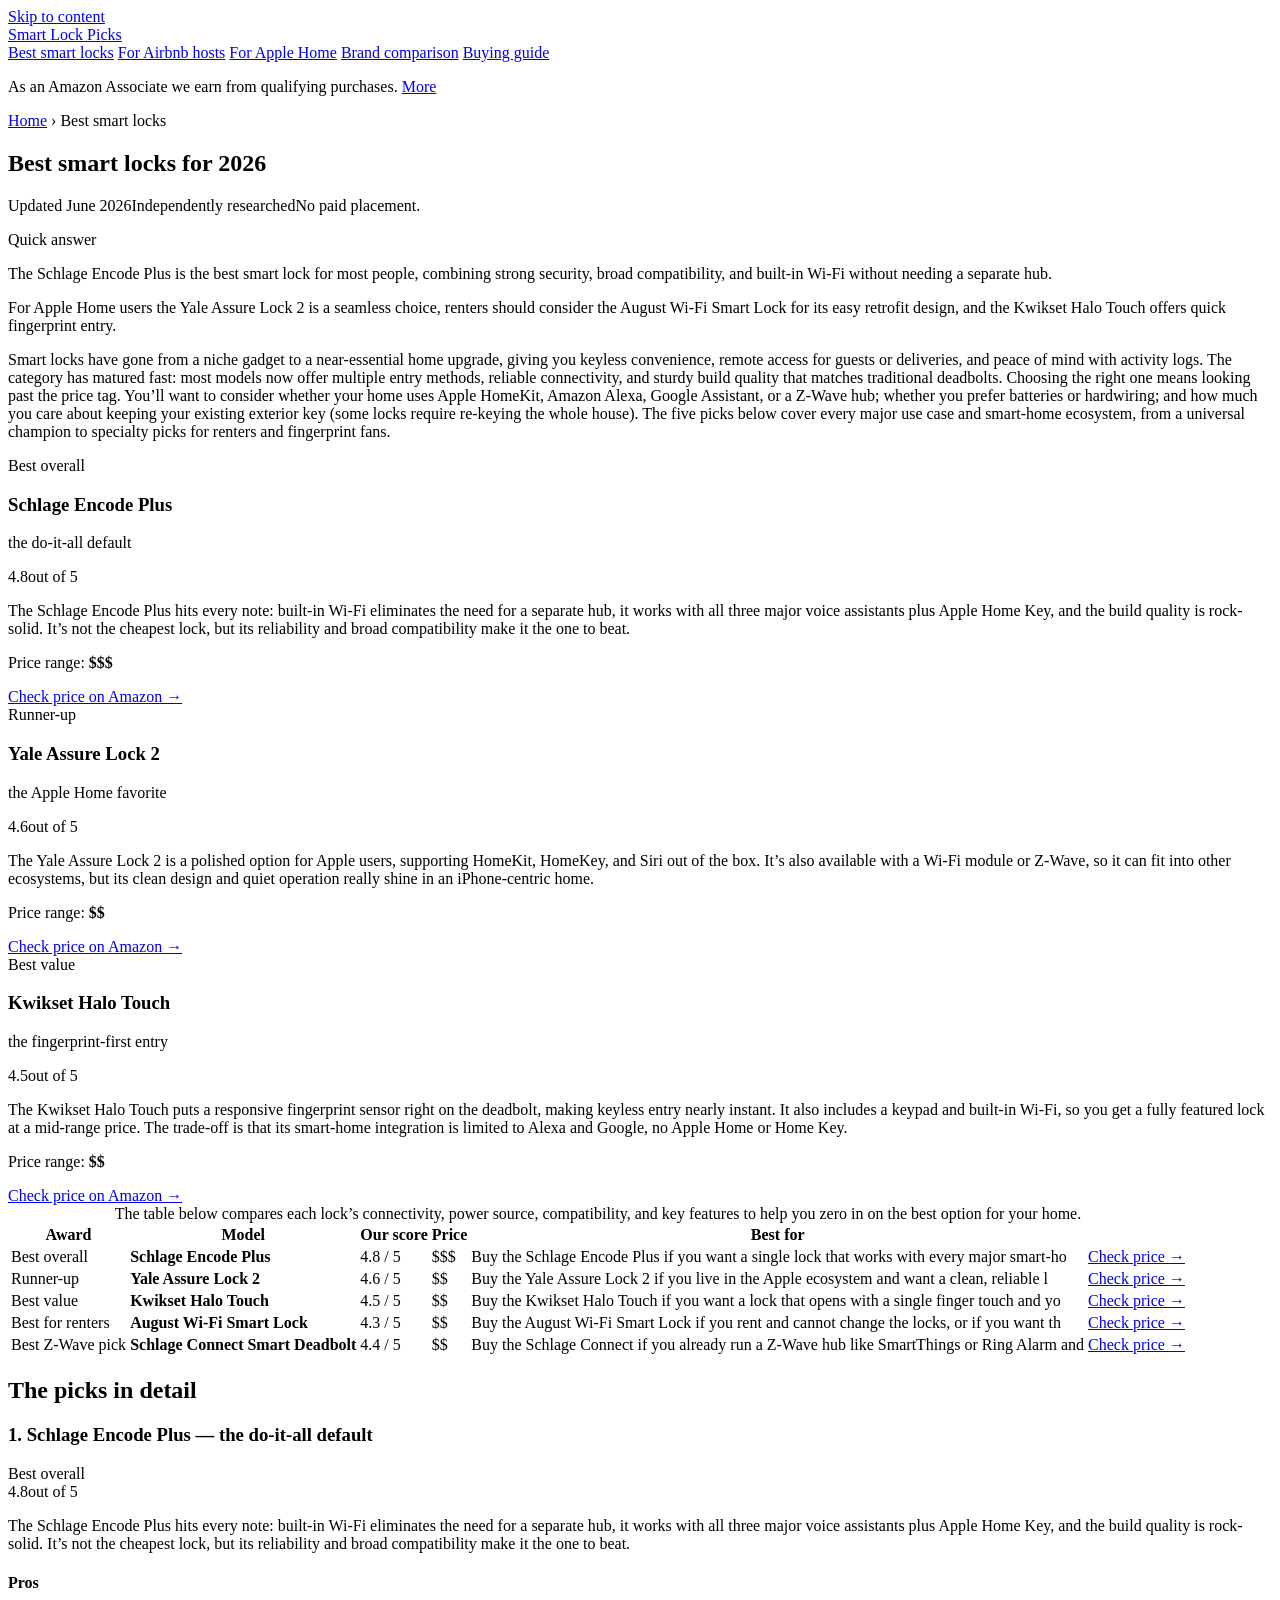
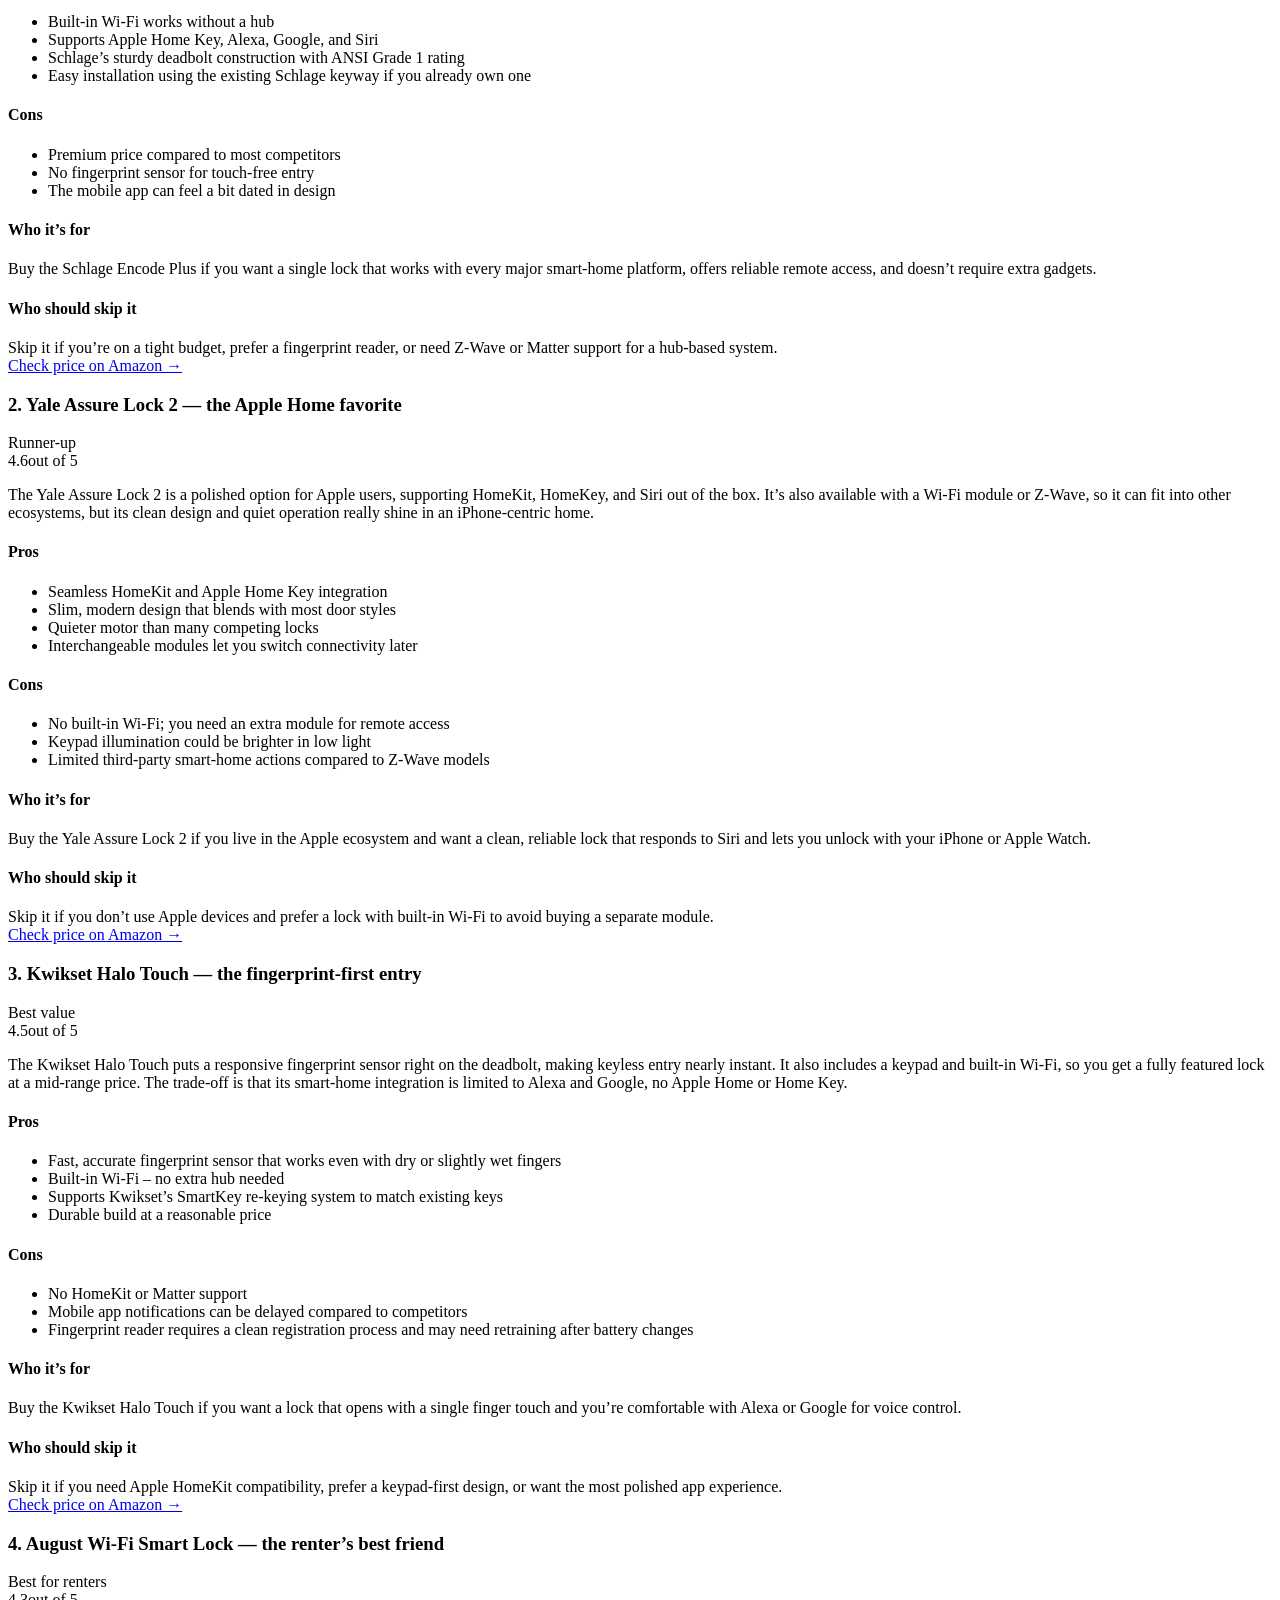
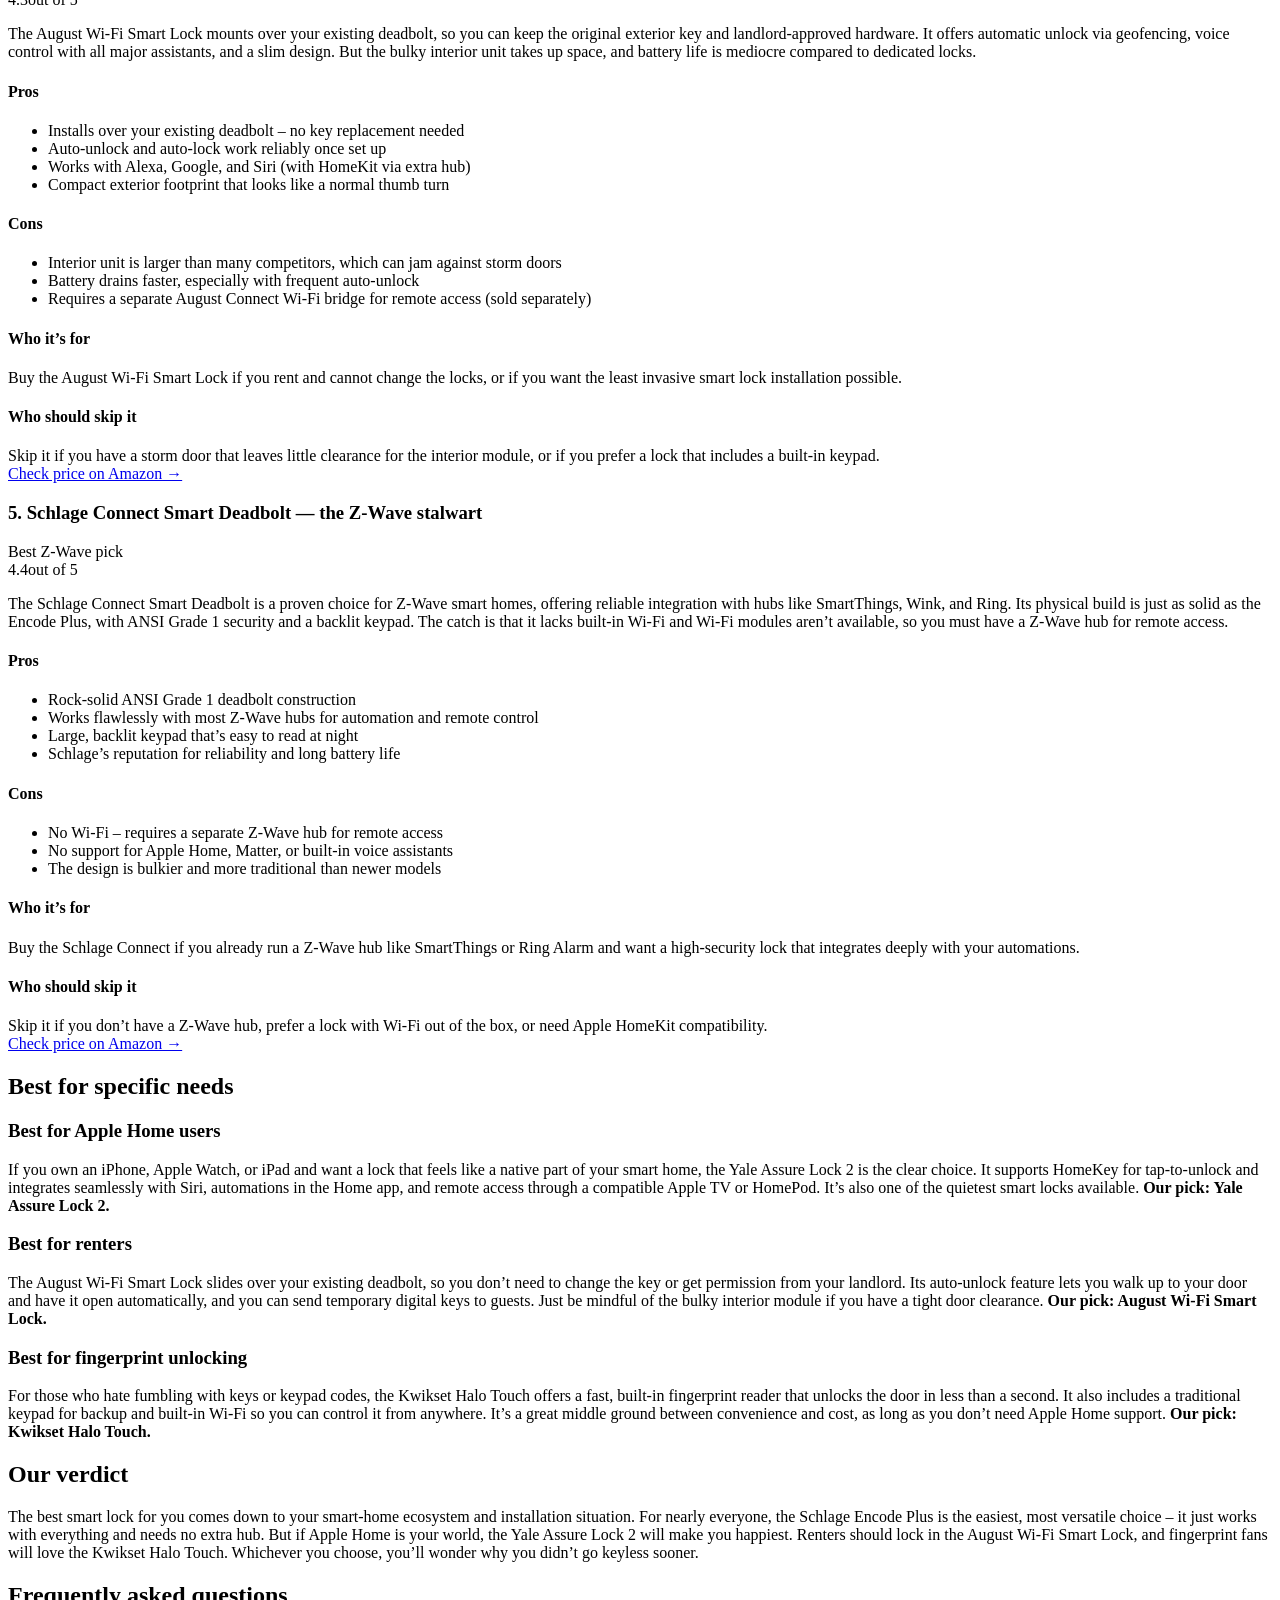
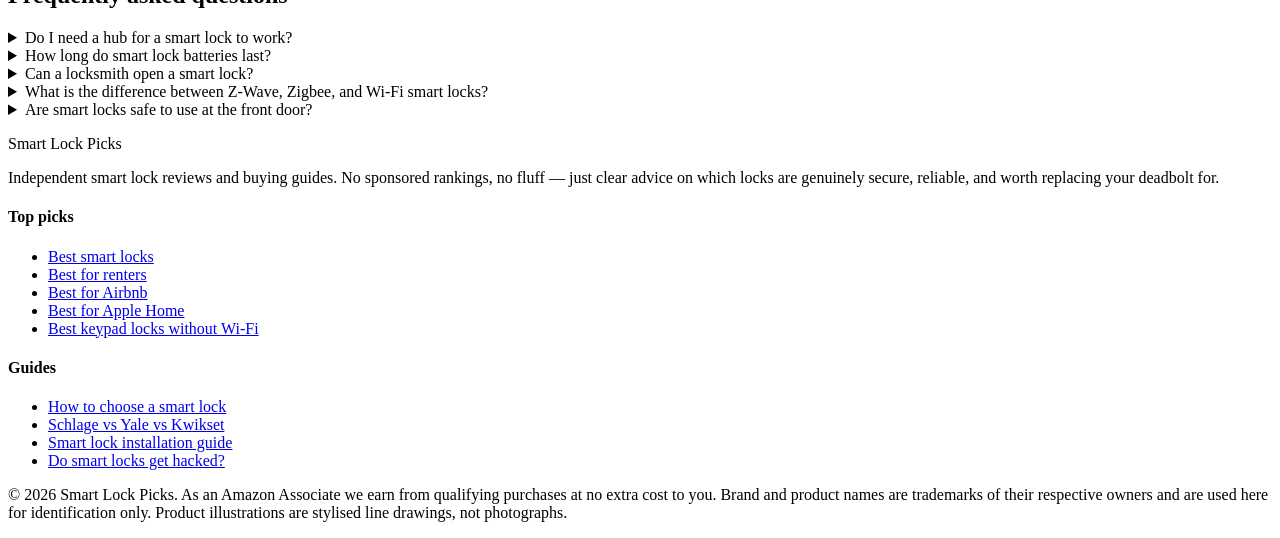
==== best-smart-locks/index.html @ 35173711 "Rebuild with gold-standard generator: fix /<repo>/ link prefix, add SEO + GEO + JSON-LD" ====
<!DOCTYPE html>
<html lang="en">
<head>
  <meta charset="UTF-8">
  <meta name="viewport" content="width=device-width, initial-scale=1">
  <title>Best smart locks for 2026: every use case and budget | Smart Lock Picks</title>
  <meta name="description" content="The best smart locks for 2026, ranked. Our top picks for every budget, renters, Airbnb hosts, Apple Home, and Z-Wave systems. No sponsored placements.">
  <link rel="canonical" href="https://lee-fuhr.github.io/smart-lock-picks/best-smart-locks/">
  <meta name="robots" content="index, follow, max-image-preview:large">
  <meta property="og:type" content="article">
  <meta property="og:site_name" content="Smart Lock Picks">
  <meta property="og:title" content="Best smart locks for 2026: every use case and budget | Smart Lock Picks">
  <meta property="og:description" content="The best smart locks for 2026, ranked. Our top picks for every budget, renters, Airbnb hosts, Apple Home, and Z-Wave systems. No sponsored placements.">
  <meta property="og:url" content="https://lee-fuhr.github.io/smart-lock-picks/best-smart-locks/">
  <meta name="twitter:card" content="summary_large_image">
  <meta name="twitter:title" content="Best smart locks for 2026: every use case and budget | Smart Lock Picks">
  <meta name="twitter:description" content="The best smart locks for 2026, ranked. Our top picks for every budget, renters, Airbnb hosts, Apple Home, and Z-Wave systems. No sponsored placements.">
  <link rel="stylesheet" href="/smart-lock-picks/css/style.css">
  <script defer data-domain="lee-fuhr.github.io/smart-lock-picks" src="https://plausible.io/js/script.js"></script>
<script type="application/ld+json">
{
  "@context": "https://schema.org",
  "@graph": [
    {
      "@type": "WebSite",
      "@id": "https://lee-fuhr.github.io/smart-lock-picks/#website",
      "url": "https://lee-fuhr.github.io/smart-lock-picks/",
      "name": "Smart Lock Picks",
      "publisher": {
        "@type": "Organization",
        "name": "Smart Lock Picks"
      }
    },
    {
      "@type": "BreadcrumbList",
      "itemListElement": [
        {
          "@type": "ListItem",
          "position": 1,
          "name": "Home",
          "item": "https://lee-fuhr.github.io/smart-lock-picks/"
        },
        {
          "@type": "ListItem",
          "position": 2,
          "name": "Best smart locks",
          "item": "https://lee-fuhr.github.io/smart-lock-picks/best-smart-locks/"
        }
      ]
    },
    {
      "@type": "ItemList",
      "name": "Best smart locks for 2026",
      "itemListOrder": "https://schema.org/ItemListOrderDescending",
      "numberOfItems": 5,
      "itemListElement": [
        {
          "@type": "ListItem",
          "position": 1,
          "item": {
            "@type": "Product",
            "name": "Schlage Encode Plus",
            "description": "",
            "review": {
              "@type": "Review",
              "reviewBody": "",
              "author": {
                "@type": "Organization",
                "name": "Smart Lock Picks"
              },
              "reviewRating": {
                "@type": "Rating",
                "ratingValue": 4.8,
                "bestRating": 5,
                "worstRating": 1
              }
            },
            "offers": {
              "@type": "Offer",
              "url": "https://www.amazon.com/s?k=Schlage+Encode+Plus&tag=leefuhrpicks-20",
              "availability": "https://schema.org/InStock",
              "priceCurrency": "USD"
            }
          }
        },
        {
          "@type": "ListItem",
          "position": 2,
          "item": {
            "@type": "Product",
            "name": "Yale Assure Lock 2",
            "description": "",
            "review": {
              "@type": "Review",
              "reviewBody": "",
              "author": {
                "@type": "Organization",
                "name": "Smart Lock Picks"
              },
              "reviewRating": {
                "@type": "Rating",
                "ratingValue": 4.6,
                "bestRating": 5,
                "worstRating": 1
              }
            },
            "offers": {
              "@type": "Offer",
              "url": "https://www.amazon.com/s?k=Yale+Assure+Lock+2&tag=leefuhrpicks-20",
              "availability": "https://schema.org/InStock",
              "priceCurrency": "USD"
            }
          }
        },
        {
          "@type": "ListItem",
          "position": 3,
          "item": {
            "@type": "Product",
            "name": "Kwikset Halo Touch",
            "description": "",
            "review": {
              "@type": "Review",
              "reviewBody": "",
              "author": {
                "@type": "Organization",
                "name": "Smart Lock Picks"
              },
              "reviewRating": {
                "@type": "Rating",
                "ratingValue": 4.5,
                "bestRating": 5,
                "worstRating": 1
              }
            },
            "offers": {
              "@type": "Offer",
              "url": "https://www.amazon.com/s?k=Kwikset+Halo+Touch&tag=leefuhrpicks-20",
              "availability": "https://schema.org/InStock",
              "priceCurrency": "USD"
            }
          }
        },
        {
          "@type": "ListItem",
          "position": 4,
          "item": {
            "@type": "Product",
            "name": "August Wi-Fi Smart Lock",
            "description": "",
            "review": {
              "@type": "Review",
              "reviewBody": "",
              "author": {
                "@type": "Organization",
                "name": "Smart Lock Picks"
              },
              "reviewRating": {
                "@type": "Rating",
                "ratingValue": 4.3,
                "bestRating": 5,
                "worstRating": 1
              }
            },
            "offers": {
              "@type": "Offer",
              "url": "https://www.amazon.com/s?k=August+Wi-Fi+Smart+Lock&tag=leefuhrpicks-20",
              "availability": "https://schema.org/InStock",
              "priceCurrency": "USD"
            }
          }
        },
        {
          "@type": "ListItem",
          "position": 5,
          "item": {
            "@type": "Product",
            "name": "Schlage Connect Smart Deadbolt",
            "description": "",
            "review": {
              "@type": "Review",
              "reviewBody": "",
              "author": {
                "@type": "Organization",
                "name": "Smart Lock Picks"
              },
              "reviewRating": {
                "@type": "Rating",
                "ratingValue": 4.4,
                "bestRating": 5,
                "worstRating": 1
              }
            },
            "offers": {
              "@type": "Offer",
              "url": "https://www.amazon.com/s?k=Schlage+Connect+Smart+Deadbolt&tag=leefuhrpicks-20",
              "availability": "https://schema.org/InStock",
              "priceCurrency": "USD"
            }
          }
        }
      ]
    },
    {
      "@type": "FAQPage",
      "mainEntity": [
        {
          "@type": "Question",
          "name": "Do I need a hub for a smart lock to work?",
          "acceptedAnswer": {
            "@type": "Answer",
            "text": "It depends on the connectivity your lock uses. Wi-Fi locks (like the Schlage Encode Plus or Kwikset Halo) connect directly to your home router and require no hub at all: you get remote access, real-time notifications, and guest code management straight from the app. Z-Wave and Zigbee locks (like the Schlage Connect) require a compatible smart home hub, such as SmartThings, a Ring Alarm base station, or a dedicated Z-Wave hub, to get remote access. Without the hub, a Z-Wave lock still works as a keypad lock, it just won’t connect to your phone. Bluetooth locks like the August range work for auto-unlock near the door, but a bridge accessory is required for remote access from anywhere outside Bluetooth range."
          }
        },
        {
          "@type": "Question",
          "name": "How long do smart lock batteries last?",
          "acceptedAnswer": {
            "@type": "Answer",
            "text": "Most keypad and Wi-Fi smart locks run on four AA batteries and last six months to a year with typical household use, checking the lock from the app a few times a day and entering codes a handful of times. Wi-Fi locks drain batteries faster than Bluetooth-only or Z-Wave locks because the radio consumes more power. August and some Kwikset models include low-battery alerts via the app before the batteries die. The practical rule: put a recurring six-month reminder to change batteries, and always keep a spare set on hand. If you find yourself replacing batteries every couple of months, check whether auto-lock is set to trigger too frequently or whether the Wi-Fi radio is staying connected constantly."
          }
        },
        {
          "@type": "Question",
          "name": "Can a locksmith open a smart lock?",
          "acceptedAnswer": {
            "@type": "Answer",
            "text": "Yes. A licensed locksmith can open any deadbolt lock, smart or otherwise, the same way they’d open a keyed deadbolt: by picking, bypassing, or removing the cylinder. Smart locks don’t meaningfully resist physical entry better than a good traditional deadbolt unless they carry the same ANSI Grade 1 security rating. The digital attack surface (Bluetooth spoofing, relay attacks, app vulnerabilities) is separate from the physical attack surface. The safest smart locks use Grade 1 deadbolt bodies (Schlage is the clearest example), meaning the physical cylinder and bolt are as hard to breach as a traditional high-security deadbolt, while the electronic layer adds convenience rather than replacing physical security."
          }
        },
        {
          "@type": "Question",
          "name": "What is the difference between Z-Wave, Zigbee, and Wi-Fi smart locks?",
          "acceptedAnswer": {
            "@type": "Answer",
            "text": "Z-Wave and Zigbee are mesh radio protocols designed for low power consumption: each device in the network can relay signals, which extends range in larger homes and makes the network more resilient. Both require a compatible hub. Z-Wave is more common in locks; Zigbee is used in some Yale and August models. Wi-Fi locks skip the hub entirely by connecting directly to your home’s 2.4GHz or 5GHz network, delivering remote access out of the box. The trade-offs are battery life (Wi-Fi drains faster), range (Wi-Fi depends on router placement), and privacy (all traffic routes through the manufacturer’s cloud). For most homes, a Wi-Fi lock is the most convenient choice. For larger homes with smart home hubs already in place, Z-Wave locks integrate more reliably and use less power."
          }
        },
        {
          "@type": "Question",
          "name": "Are smart locks safe to use at the front door?",
          "acceptedAnswer": {
            "@type": "Answer",
            "text": "Yes, provided you choose a lock with a solid physical security rating. The relevant benchmark is the ANSI/BHMA grading system: Grade 1 is the highest rating for residential deadbolts, meaning the bolt and cylinder have passed tests for forced entry, pull resistance, and cycle durability. Schlage is the clearest leader here, consistently building Grade 1 deadbolt bodies into their smart locks. On the digital side, look for end-to-end encryption of the Bluetooth or Wi-Fi channel, a manufacturer with a track record of patching disclosed vulnerabilities, and two-factor authentication in the app. The honest framing: a Grade 1 smart deadbolt is at least as physically secure as most traditional deadbolts already on front doors. The risk profile changes slightly (you’re adding an app and a battery), but it doesn’t meaningfully decrease security when you choose a well-rated lock."
          }
        }
      ]
    },
    {
      "@type": "WebPage",
      "@id": "https://lee-fuhr.github.io/smart-lock-picks/best-smart-locks/#webpage",
      "url": "https://lee-fuhr.github.io/smart-lock-picks/best-smart-locks/",
      "name": "Best smart locks for 2026: every use case and budget",
      "description": "The best smart locks for 2026, ranked. Our top picks for every budget, renters, Airbnb hosts, Apple Home, and Z-Wave systems. No sponsored placements.",
      "isPartOf": {
        "@id": "https://lee-fuhr.github.io/smart-lock-picks/#website"
      }
    }
  ]
}
</script>
</head>
<body>
  <a class="skip-link" href="#main">Skip to content</a>
  <header>
    <div class="container">
      <a class="brand" href="/smart-lock-picks/">Smart Lock <span class="dot">Picks</span></a>
      <nav>
      <a href="/smart-lock-picks/best-smart-locks/">Best smart locks</a>
      <a href="/smart-lock-picks/best-smart-lock-for-airbnb/">For Airbnb hosts</a>
      <a href="/smart-lock-picks/best-smart-lock-apple-homekit/">For Apple Home</a>
      <a href="/smart-lock-picks/schlage-vs-yale-vs-kwikset/">Brand comparison</a>
      <a href="/smart-lock-picks/how-to-choose-smart-lock/">Buying guide</a>
      </nav>
    </div>
  </header>
  <main id="main">
    <div class="container">
      <p class="affiliate-note">As an Amazon Associate we earn from qualifying purchases. <a href="#site-footer">More</a></p>
      <article>
<div class="breadcrumb"><a href="/smart-lock-picks/">Home</a> › Best smart locks</div>
<h1>Best smart locks for 2026</h1>

<p class="updated"><span class="pill live">Updated June 2026</span><span class="pill">Independently researched</span><span>No paid placement.</span></p>

<div class="tldr"><span class="tldr-label">Quick answer</span>
<p>The Schlage Encode Plus is the best smart lock for most people, combining strong security, broad compatibility, and built-in Wi-Fi without needing a separate hub.</p>
<p>For Apple Home users the Yale Assure Lock 2 is a seamless choice, renters should consider the August Wi-Fi Smart Lock for its easy retrofit design, and the Kwikset Halo Touch offers quick fingerprint entry.</p>
</div>

<p>Smart locks have gone from a niche gadget to a near-essential home upgrade, giving you keyless convenience, remote access for guests or deliveries, and peace of mind with activity logs. The category has matured fast: most models now offer multiple entry methods, reliable connectivity, and sturdy build quality that matches traditional deadbolts. Choosing the right one means looking past the price tag. You’ll want to consider whether your home uses Apple HomeKit, Amazon Alexa, Google Assistant, or a Z-Wave hub; whether you prefer batteries or hardwiring; and how much you care about keeping your existing exterior key (some locks require re-keying the whole house). The five picks below cover every major use case and smart-home ecosystem, from a universal champion to specialty picks for renters and fingerprint fans.</p>

<div class="picks">
  <div class="pick is-top">
    <span class="ribbon best">Best overall</span>
    
    <div class="pick-body">
    <h3>Schlage Encode Plus</h3>
    <p class="pick-sub">the do-it-all default</p>
    <span class="stars"><span class="num">4.8</span><span class="bar"><span style="width:96%"></span></span><span>out of 5</span></span>
    <p class="blurb">The Schlage Encode Plus hits every note: built-in Wi-Fi eliminates the need for a separate hub, it works with all three major voice assistants plus Apple Home Key, and the build quality is rock-solid. It’s not the cheapest lock, but its reliability and broad compatibility make it the one to beat.</p>
    <p class="price-range">Price range: <b>$$$</b></p>
    <a class="btn-amazon full" href="https://www.amazon.com/s?k=Schlage+Encode+Plus&tag=leefuhrpicks-20" rel="nofollow sponsored noopener" target="_blank">Check price on Amazon &rarr;</a>
    </div>
  </div>
  <div class="pick">
    <span class="ribbon runner">Runner-up</span>
    
    <div class="pick-body">
    <h3>Yale Assure Lock 2</h3>
    <p class="pick-sub">the Apple Home favorite</p>
    <span class="stars"><span class="num">4.6</span><span class="bar"><span style="width:92%"></span></span><span>out of 5</span></span>
    <p class="blurb">The Yale Assure Lock 2 is a polished option for Apple users, supporting HomeKit, HomeKey, and Siri out of the box. It’s also available with a Wi‑Fi module or Z‑Wave, so it can fit into other ecosystems, but its clean design and quiet operation really shine in an iPhone‑centric home.</p>
    <p class="price-range">Price range: <b>$$</b></p>
    <a class="btn-amazon full" href="https://www.amazon.com/s?k=Yale+Assure+Lock+2&tag=leefuhrpicks-20" rel="nofollow sponsored noopener" target="_blank">Check price on Amazon &rarr;</a>
    </div>
  </div>
  <div class="pick">
    <span class="ribbon value">Best value</span>
    
    <div class="pick-body">
    <h3>Kwikset Halo Touch</h3>
    <p class="pick-sub">the fingerprint-first entry</p>
    <span class="stars"><span class="num">4.5</span><span class="bar"><span style="width:90%"></span></span><span>out of 5</span></span>
    <p class="blurb">The Kwikset Halo Touch puts a responsive fingerprint sensor right on the deadbolt, making keyless entry nearly instant. It also includes a keypad and built‑in Wi‑Fi, so you get a fully featured lock at a mid-range price. The trade‑off is that its smart-home integration is limited to Alexa and Google, no Apple Home or Home Key.</p>
    <p class="price-range">Price range: <b>$$</b></p>
    <a class="btn-amazon full" href="https://www.amazon.com/s?k=Kwikset+Halo+Touch&tag=leefuhrpicks-20" rel="nofollow sponsored noopener" target="_blank">Check price on Amazon &rarr;</a>
    </div>
  </div>
</div>

<div class="table-wrap">
<table class="compare">
<caption>The table below compares each lock’s connectivity, power source, compatibility, and key features to help you zero in on the best option for your home.</caption>
<thead><tr><th>Award</th><th>Model</th><th>Our score</th><th>Price</th><th>Best for</th><th></th></tr></thead>
<tbody>
<tr><td class="tag">Best overall</td><td><strong>Schlage Encode Plus</strong></td><td>4.8 / 5</td><td>$$$</td><td>Buy the Schlage Encode Plus if you want a single lock that works with every major smart-ho</td><td><a class="btn-amazon" href="https://www.amazon.com/s?k=Schlage+Encode+Plus&tag=leefuhrpicks-20" rel="nofollow sponsored noopener" target="_blank">Check price &rarr;</a></td></tr>
<tr><td class="tag">Runner-up</td><td><strong>Yale Assure Lock 2</strong></td><td>4.6 / 5</td><td>$$</td><td>Buy the Yale Assure Lock 2 if you live in the Apple ecosystem and want a clean, reliable l</td><td><a class="btn-amazon" href="https://www.amazon.com/s?k=Yale+Assure+Lock+2&tag=leefuhrpicks-20" rel="nofollow sponsored noopener" target="_blank">Check price &rarr;</a></td></tr>
<tr><td class="tag">Best value</td><td><strong>Kwikset Halo Touch</strong></td><td>4.5 / 5</td><td>$$</td><td>Buy the Kwikset Halo Touch if you want a lock that opens with a single finger touch and yo</td><td><a class="btn-amazon" href="https://www.amazon.com/s?k=Kwikset+Halo+Touch&tag=leefuhrpicks-20" rel="nofollow sponsored noopener" target="_blank">Check price &rarr;</a></td></tr>
<tr><td class="tag">Best for renters</td><td><strong>August Wi-Fi Smart Lock</strong></td><td>4.3 / 5</td><td>$$</td><td>Buy the August Wi‑Fi Smart Lock if you rent and cannot change the locks, or if you want th</td><td><a class="btn-amazon" href="https://www.amazon.com/s?k=August+Wi-Fi+Smart+Lock&tag=leefuhrpicks-20" rel="nofollow sponsored noopener" target="_blank">Check price &rarr;</a></td></tr>
<tr><td class="tag">Best Z-Wave pick</td><td><strong>Schlage Connect Smart Deadbolt</strong></td><td>4.4 / 5</td><td>$$</td><td>Buy the Schlage Connect if you already run a Z‑Wave hub like SmartThings or Ring Alarm and</td><td><a class="btn-amazon" href="https://www.amazon.com/s?k=Schlage+Connect+Smart+Deadbolt&tag=leefuhrpicks-20" rel="nofollow sponsored noopener" target="_blank">Check price &rarr;</a></td></tr>
</tbody>
</table>
</div>

<h2>The picks in detail</h2>

<div class="review" id="schlage-encode-plus">
  <div class="rev-head"><h3>1. Schlage Encode Plus — the do-it-all default</h3><span class="rev-tag">Best overall</span></div>
  <span class="stars"><span class="num">4.8</span><span class="bar"><span style="width:96%"></span></span><span>out of 5</span></span>
  <p>The Schlage Encode Plus hits every note: built-in Wi-Fi eliminates the need for a separate hub, it works with all three major voice assistants plus Apple Home Key, and the build quality is rock-solid. It’s not the cheapest lock, but its reliability and broad compatibility make it the one to beat.</p>
  <div class="proscons">
  <div class="pros"><h4>Pros</h4><ul><li>Built-in Wi‑Fi works without a hub</li><li>Supports Apple Home Key, Alexa, Google, and Siri</li><li>Schlage’s sturdy deadbolt construction with ANSI Grade 1 rating</li><li>Easy installation using the existing Schlage keyway if you already own one</li></ul></div>
  <div class="cons"><h4>Cons</h4><ul><li>Premium price compared to most competitors</li><li>No fingerprint sensor for touch‑free entry</li><li>The mobile app can feel a bit dated in design</li></ul></div>
</div>
  <div class="whofor">
  <div class="col good"><h4>Who it’s for</h4>Buy the Schlage Encode Plus if you want a single lock that works with every major smart-home platform, offers reliable remote access, and doesn’t require extra gadgets.</div>
  <div class="col skip"><h4>Who should skip it</h4>Skip it if you’re on a tight budget, prefer a fingerprint reader, or need Z‑Wave or Matter support for a hub‑based system.</div>
</div>
  <div class="btn-row"><a class="btn-amazon lg" href="https://www.amazon.com/s?k=Schlage+Encode+Plus&tag=leefuhrpicks-20" rel="nofollow sponsored noopener" target="_blank">Check price on Amazon &rarr;</a></div>
</div>
<div class="review" id="yale-assure-lock-2">
  <div class="rev-head"><h3>2. Yale Assure Lock 2 — the Apple Home favorite</h3><span class="rev-tag">Runner-up</span></div>
  <span class="stars"><span class="num">4.6</span><span class="bar"><span style="width:92%"></span></span><span>out of 5</span></span>
  <p>The Yale Assure Lock 2 is a polished option for Apple users, supporting HomeKit, HomeKey, and Siri out of the box. It’s also available with a Wi‑Fi module or Z‑Wave, so it can fit into other ecosystems, but its clean design and quiet operation really shine in an iPhone‑centric home.</p>
  <div class="proscons">
  <div class="pros"><h4>Pros</h4><ul><li>Seamless HomeKit and Apple Home Key integration</li><li>Slim, modern design that blends with most door styles</li><li>Quieter motor than many competing locks</li><li>Interchangeable modules let you switch connectivity later</li></ul></div>
  <div class="cons"><h4>Cons</h4><ul><li>No built‑in Wi‑Fi; you need an extra module for remote access</li><li>Keypad illumination could be brighter in low light</li><li>Limited third‑party smart-home actions compared to Z‑Wave models</li></ul></div>
</div>
  <div class="whofor">
  <div class="col good"><h4>Who it’s for</h4>Buy the Yale Assure Lock 2 if you live in the Apple ecosystem and want a clean, reliable lock that responds to Siri and lets you unlock with your iPhone or Apple Watch.</div>
  <div class="col skip"><h4>Who should skip it</h4>Skip it if you don’t use Apple devices and prefer a lock with built‑in Wi‑Fi to avoid buying a separate module.</div>
</div>
  <div class="btn-row"><a class="btn-amazon lg" href="https://www.amazon.com/s?k=Yale+Assure+Lock+2&tag=leefuhrpicks-20" rel="nofollow sponsored noopener" target="_blank">Check price on Amazon &rarr;</a></div>
</div>
<div class="review" id="kwikset-halo-touch">
  <div class="rev-head"><h3>3. Kwikset Halo Touch — the fingerprint-first entry</h3><span class="rev-tag">Best value</span></div>
  <span class="stars"><span class="num">4.5</span><span class="bar"><span style="width:90%"></span></span><span>out of 5</span></span>
  <p>The Kwikset Halo Touch puts a responsive fingerprint sensor right on the deadbolt, making keyless entry nearly instant. It also includes a keypad and built‑in Wi‑Fi, so you get a fully featured lock at a mid-range price. The trade‑off is that its smart-home integration is limited to Alexa and Google, no Apple Home or Home Key.</p>
  <div class="proscons">
  <div class="pros"><h4>Pros</h4><ul><li>Fast, accurate fingerprint sensor that works even with dry or slightly wet fingers</li><li>Built‑in Wi‑Fi – no extra hub needed</li><li>Supports Kwikset’s SmartKey re‑keying system to match existing keys</li><li>Durable build at a reasonable price</li></ul></div>
  <div class="cons"><h4>Cons</h4><ul><li>No HomeKit or Matter support</li><li>Mobile app notifications can be delayed compared to competitors</li><li>Fingerprint reader requires a clean registration process and may need retraining after battery changes</li></ul></div>
</div>
  <div class="whofor">
  <div class="col good"><h4>Who it’s for</h4>Buy the Kwikset Halo Touch if you want a lock that opens with a single finger touch and you’re comfortable with Alexa or Google for voice control.</div>
  <div class="col skip"><h4>Who should skip it</h4>Skip it if you need Apple HomeKit compatibility, prefer a keypad‑first design, or want the most polished app experience.</div>
</div>
  <div class="btn-row"><a class="btn-amazon lg" href="https://www.amazon.com/s?k=Kwikset+Halo+Touch&tag=leefuhrpicks-20" rel="nofollow sponsored noopener" target="_blank">Check price on Amazon &rarr;</a></div>
</div>
<div class="review" id="august-wifi-smart-lock">
  <div class="rev-head"><h3>4. August Wi-Fi Smart Lock — the renter’s best friend</h3><span class="rev-tag">Best for renters</span></div>
  <span class="stars"><span class="num">4.3</span><span class="bar"><span style="width:86%"></span></span><span>out of 5</span></span>
  <p>The August Wi‑Fi Smart Lock mounts over your existing deadbolt, so you can keep the original exterior key and landlord‑approved hardware. It offers automatic unlock via geofencing, voice control with all major assistants, and a slim design. But the bulky interior unit takes up space, and battery life is mediocre compared to dedicated locks.</p>
  <div class="proscons">
  <div class="pros"><h4>Pros</h4><ul><li>Installs over your existing deadbolt – no key replacement needed</li><li>Auto‑unlock and auto‑lock work reliably once set up</li><li>Works with Alexa, Google, and Siri (with HomeKit via extra hub)</li><li>Compact exterior footprint that looks like a normal thumb turn</li></ul></div>
  <div class="cons"><h4>Cons</h4><ul><li>Interior unit is larger than many competitors, which can jam against storm doors</li><li>Battery drains faster, especially with frequent auto‑unlock</li><li>Requires a separate August Connect Wi‑Fi bridge for remote access (sold separately)</li></ul></div>
</div>
  <div class="whofor">
  <div class="col good"><h4>Who it’s for</h4>Buy the August Wi‑Fi Smart Lock if you rent and cannot change the locks, or if you want the least invasive smart lock installation possible.</div>
  <div class="col skip"><h4>Who should skip it</h4>Skip it if you have a storm door that leaves little clearance for the interior module, or if you prefer a lock that includes a built‑in keypad.</div>
</div>
  <div class="btn-row"><a class="btn-amazon lg" href="https://www.amazon.com/s?k=August+Wi-Fi+Smart+Lock&tag=leefuhrpicks-20" rel="nofollow sponsored noopener" target="_blank">Check price on Amazon &rarr;</a></div>
</div>
<div class="review" id="schlage-be489wb">
  <div class="rev-head"><h3>5. Schlage Connect Smart Deadbolt — the Z‑Wave stalwart</h3><span class="rev-tag">Best Z-Wave pick</span></div>
  <span class="stars"><span class="num">4.4</span><span class="bar"><span style="width:88%"></span></span><span>out of 5</span></span>
  <p>The Schlage Connect Smart Deadbolt is a proven choice for Z‑Wave smart homes, offering reliable integration with hubs like SmartThings, Wink, and Ring. Its physical build is just as solid as the Encode Plus, with ANSI Grade 1 security and a backlit keypad. The catch is that it lacks built‑in Wi‑Fi and Wi‑Fi modules aren’t available, so you must have a Z‑Wave hub for remote access.</p>
  <div class="proscons">
  <div class="pros"><h4>Pros</h4><ul><li>Rock‑solid ANSI Grade 1 deadbolt construction</li><li>Works flawlessly with most Z‑Wave hubs for automation and remote control</li><li>Large, backlit keypad that’s easy to read at night</li><li>Schlage’s reputation for reliability and long battery life</li></ul></div>
  <div class="cons"><h4>Cons</h4><ul><li>No Wi‑Fi – requires a separate Z‑Wave hub for remote access</li><li>No support for Apple Home, Matter, or built‑in voice assistants</li><li>The design is bulkier and more traditional than newer models</li></ul></div>
</div>
  <div class="whofor">
  <div class="col good"><h4>Who it’s for</h4>Buy the Schlage Connect if you already run a Z‑Wave hub like SmartThings or Ring Alarm and want a high‑security lock that integrates deeply with your automations.</div>
  <div class="col skip"><h4>Who should skip it</h4>Skip it if you don’t have a Z‑Wave hub, prefer a lock with Wi‑Fi out of the box, or need Apple HomeKit compatibility.</div>
</div>
  <div class="btn-row"><a class="btn-amazon lg" href="https://www.amazon.com/s?k=Schlage+Connect+Smart+Deadbolt&tag=leefuhrpicks-20" rel="nofollow sponsored noopener" target="_blank">Check price on Amazon &rarr;</a></div>
</div>

<h2>Best for specific needs</h2>
<h3>Best for Apple Home users</h3>
<p>If you own an iPhone, Apple Watch, or iPad and want a lock that feels like a native part of your smart home, the Yale Assure Lock 2 is the clear choice. It supports HomeKey for tap‑to‑unlock and integrates seamlessly with Siri, automations in the Home app, and remote access through a compatible Apple TV or HomePod. It’s also one of the quietest smart locks available. <strong>Our pick: Yale Assure Lock 2.</strong></p>
<h3>Best for renters</h3>
<p>The August Wi‑Fi Smart Lock slides over your existing deadbolt, so you don’t need to change the key or get permission from your landlord. Its auto‑unlock feature lets you walk up to your door and have it open automatically, and you can send temporary digital keys to guests. Just be mindful of the bulky interior module if you have a tight door clearance. <strong>Our pick: August Wi‑Fi Smart Lock.</strong></p>
<h3>Best for fingerprint unlocking</h3>
<p>For those who hate fumbling with keys or keypad codes, the Kwikset Halo Touch offers a fast, built‑in fingerprint reader that unlocks the door in less than a second. It also includes a traditional keypad for backup and built‑in Wi‑Fi so you can control it from anywhere. It’s a great middle ground between convenience and cost, as long as you don’t need Apple Home support. <strong>Our pick: Kwikset Halo Touch.</strong></p>

<h2>Our verdict</h2>
<p>The best smart lock for you comes down to your smart-home ecosystem and installation situation. For nearly everyone, the Schlage Encode Plus is the easiest, most versatile choice – it just works with everything and needs no extra hub. But if Apple Home is your world, the Yale Assure Lock 2 will make you happiest. Renters should lock in the August Wi‑Fi Smart Lock, and fingerprint fans will love the Kwikset Halo Touch. Whichever you choose, you’ll wonder why you didn’t go keyless sooner.</p>

<h2>Frequently asked questions</h2>
<div class="faq">
  <details><summary>Do I need a hub for a smart lock to work?</summary><p>It depends on the connectivity your lock uses. Wi-Fi locks (like the Schlage Encode Plus or Kwikset Halo) connect directly to your home router and require no hub at all: you get remote access, real-time notifications, and guest code management straight from the app. Z-Wave and Zigbee locks (like the Schlage Connect) require a compatible smart home hub, such as SmartThings, a Ring Alarm base station, or a dedicated Z-Wave hub, to get remote access. Without the hub, a Z-Wave lock still works as a keypad lock, it just won’t connect to your phone. Bluetooth locks like the August range work for auto-unlock near the door, but a bridge accessory is required for remote access from anywhere outside Bluetooth range.</p></details>
  <details><summary>How long do smart lock batteries last?</summary><p>Most keypad and Wi-Fi smart locks run on four AA batteries and last six months to a year with typical household use, checking the lock from the app a few times a day and entering codes a handful of times. Wi-Fi locks drain batteries faster than Bluetooth-only or Z-Wave locks because the radio consumes more power. August and some Kwikset models include low-battery alerts via the app before the batteries die. The practical rule: put a recurring six-month reminder to change batteries, and always keep a spare set on hand. If you find yourself replacing batteries every couple of months, check whether auto-lock is set to trigger too frequently or whether the Wi-Fi radio is staying connected constantly.</p></details>
  <details><summary>Can a locksmith open a smart lock?</summary><p>Yes. A licensed locksmith can open any deadbolt lock, smart or otherwise, the same way they’d open a keyed deadbolt: by picking, bypassing, or removing the cylinder. Smart locks don’t meaningfully resist physical entry better than a good traditional deadbolt unless they carry the same ANSI Grade 1 security rating. The digital attack surface (Bluetooth spoofing, relay attacks, app vulnerabilities) is separate from the physical attack surface. The safest smart locks use Grade 1 deadbolt bodies (Schlage is the clearest example), meaning the physical cylinder and bolt are as hard to breach as a traditional high-security deadbolt, while the electronic layer adds convenience rather than replacing physical security.</p></details>
  <details><summary>What is the difference between Z-Wave, Zigbee, and Wi-Fi smart locks?</summary><p>Z-Wave and Zigbee are mesh radio protocols designed for low power consumption: each device in the network can relay signals, which extends range in larger homes and makes the network more resilient. Both require a compatible hub. Z-Wave is more common in locks; Zigbee is used in some Yale and August models. Wi-Fi locks skip the hub entirely by connecting directly to your home’s 2.4GHz or 5GHz network, delivering remote access out of the box. The trade-offs are battery life (Wi-Fi drains faster), range (Wi-Fi depends on router placement), and privacy (all traffic routes through the manufacturer’s cloud). For most homes, a Wi-Fi lock is the most convenient choice. For larger homes with smart home hubs already in place, Z-Wave locks integrate more reliably and use less power.</p></details>
  <details><summary>Are smart locks safe to use at the front door?</summary><p>Yes, provided you choose a lock with a solid physical security rating. The relevant benchmark is the ANSI/BHMA grading system: Grade 1 is the highest rating for residential deadbolts, meaning the bolt and cylinder have passed tests for forced entry, pull resistance, and cycle durability. Schlage is the clearest leader here, consistently building Grade 1 deadbolt bodies into their smart locks. On the digital side, look for end-to-end encryption of the Bluetooth or Wi-Fi channel, a manufacturer with a track record of patching disclosed vulnerabilities, and two-factor authentication in the app. The honest framing: a Grade 1 smart deadbolt is at least as physically secure as most traditional deadbolts already on front doors. The risk profile changes slightly (you’re adding an app and a battery), but it doesn’t meaningfully decrease security when you choose a well-rated lock.</p></details>
</div>
      </article>
    </div>
  </main>
<footer id="site-footer">
    <div class="container">
      <div class="footer-grid">
        <div>
          <p class="brand-mark">Smart Lock <span class="dot">Picks</span></p>
          <p>Independent smart lock reviews and buying guides. No sponsored rankings, no fluff — just clear advice on which locks are genuinely secure, reliable, and worth replacing your deadbolt for.</p>
        </div>
        <div>
          <h4>Top picks</h4>
          <ul>
      <li><a href="/smart-lock-picks/best-smart-locks/">Best smart locks</a></li>
      <li><a href="/smart-lock-picks/best-smart-lock-for-renters/">Best for renters</a></li>
      <li><a href="/smart-lock-picks/best-smart-lock-for-airbnb/">Best for Airbnb</a></li>
      <li><a href="/smart-lock-picks/best-smart-lock-apple-homekit/">Best for Apple Home</a></li>
      <li><a href="/smart-lock-picks/best-keypad-door-lock-no-wifi/">Best keypad locks without Wi-Fi</a></li>
          </ul>
        </div>
        <div>
          <h4>Guides</h4>
          <ul>
      <li><a href="/smart-lock-picks/how-to-choose-smart-lock/">How to choose a smart lock</a></li>
      <li><a href="/smart-lock-picks/schlage-vs-yale-vs-kwikset/">Schlage vs Yale vs Kwikset</a></li>
      <li><a href="/smart-lock-picks/smart-lock-installation-guide/">Smart lock installation guide</a></li>
      <li><a href="/smart-lock-picks/do-smart-locks-get-hacked/">Do smart locks get hacked?</a></li>
          </ul>
        </div>
      </div>
      <div class="footer-bottom">
        <p>&copy; 2026 Smart Lock Picks. As an Amazon Associate we earn from qualifying purchases at no extra cost to you. Brand and product names are trademarks of their respective owners and are used here for identification only. Product illustrations are stylised line drawings, not photographs.</p>
      </div>
    </div>
  </footer>
</body>
</html>
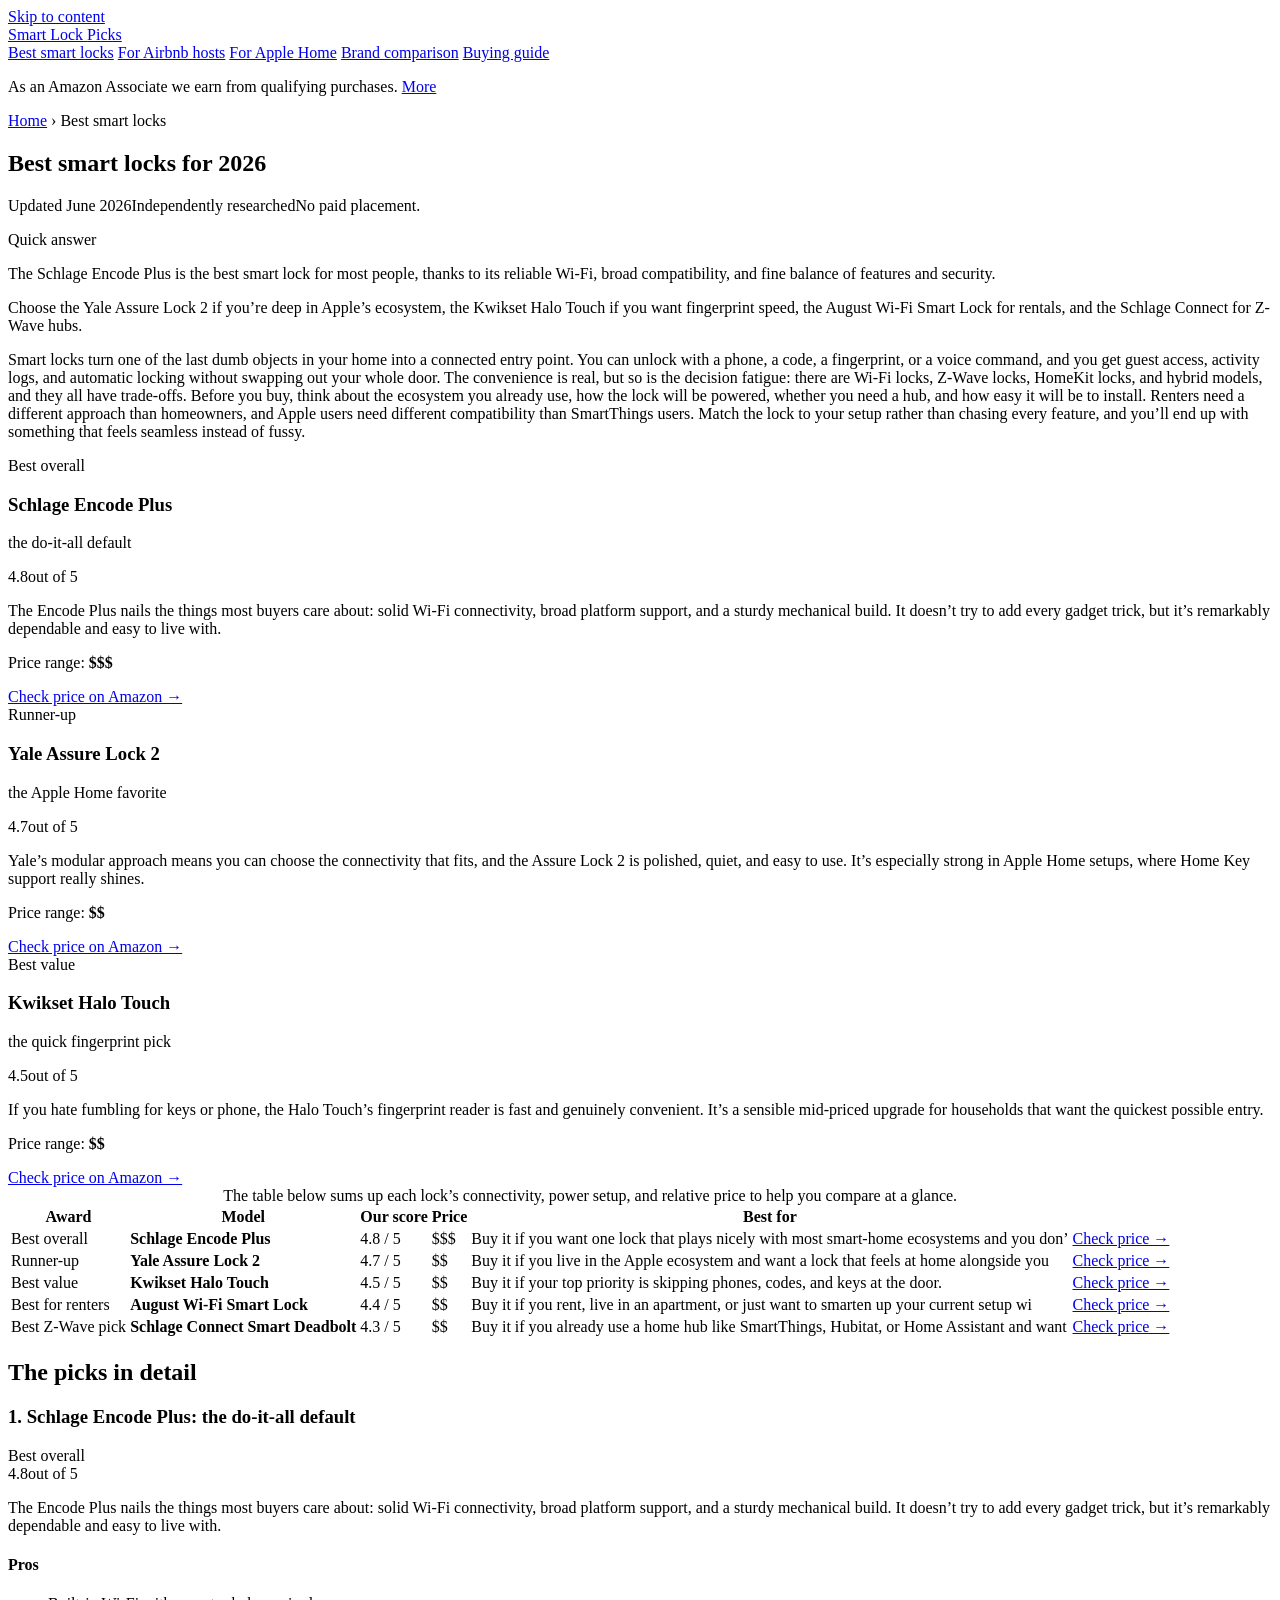
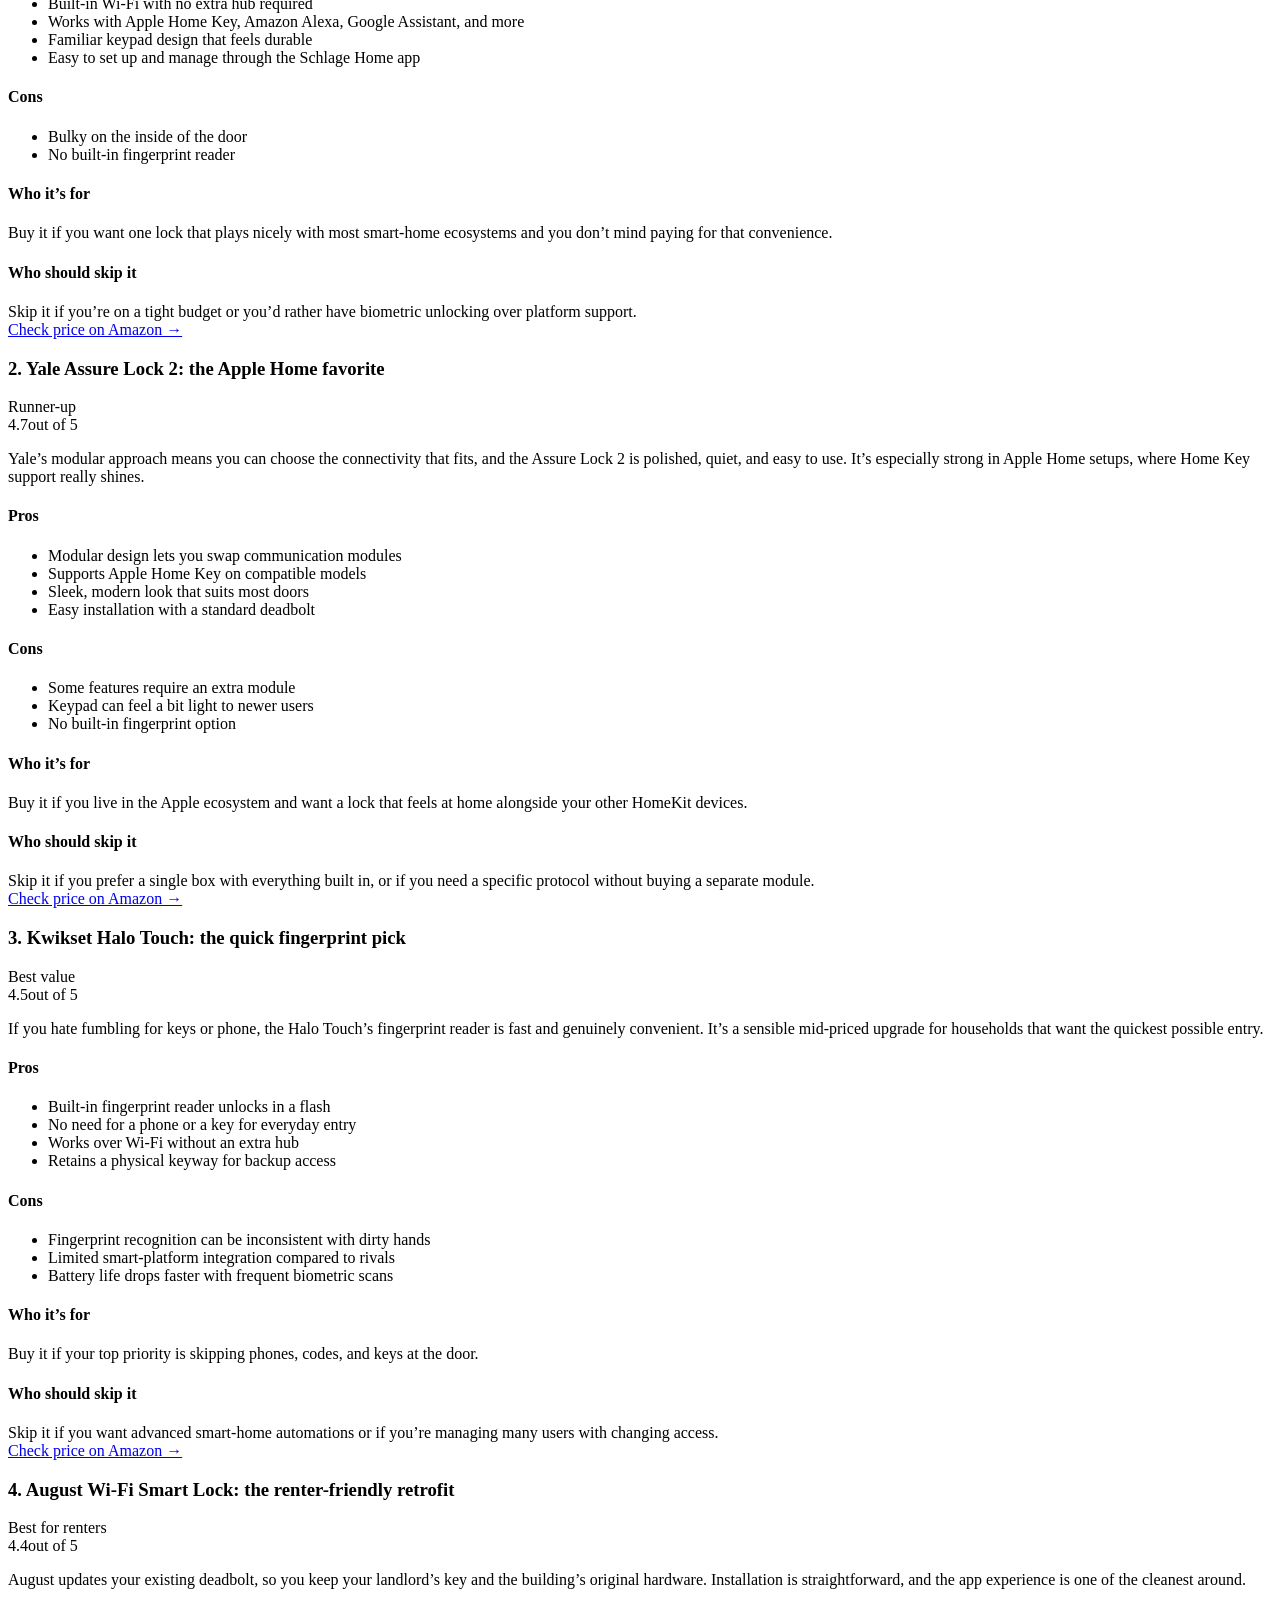
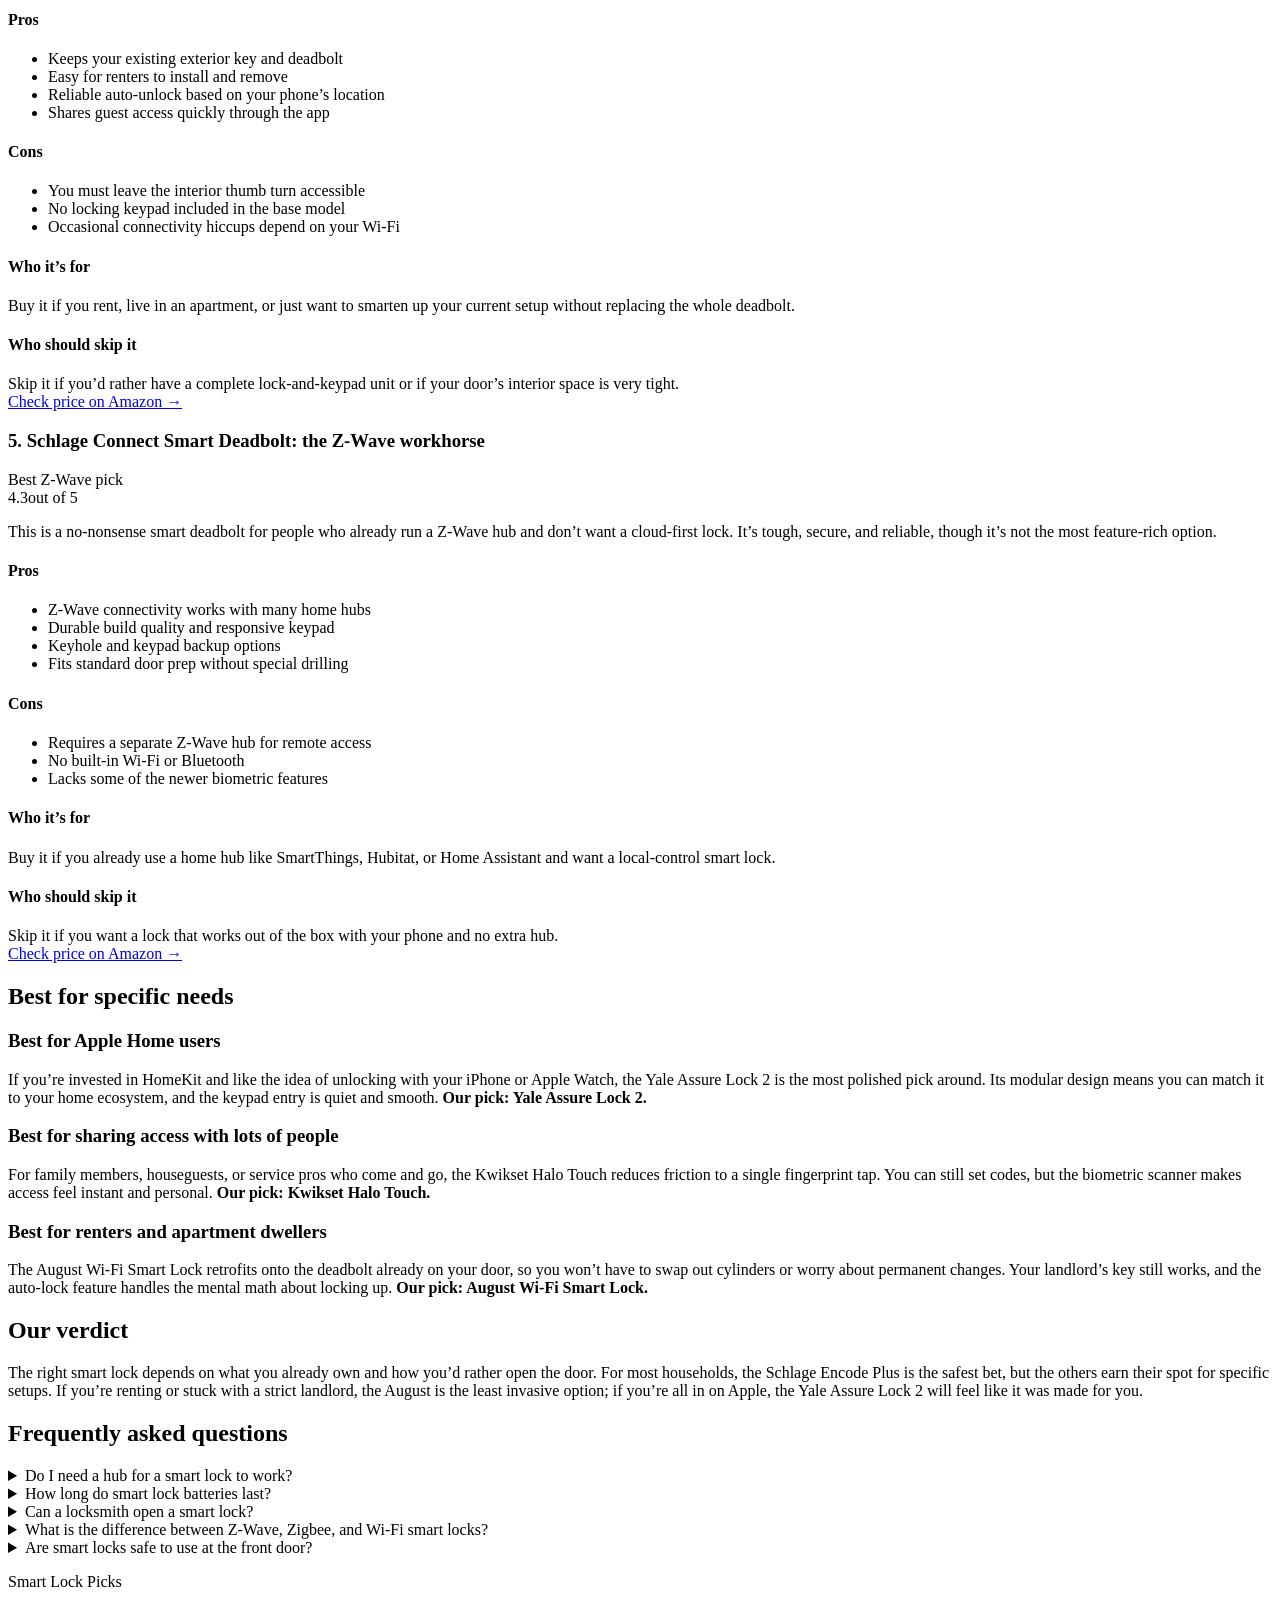
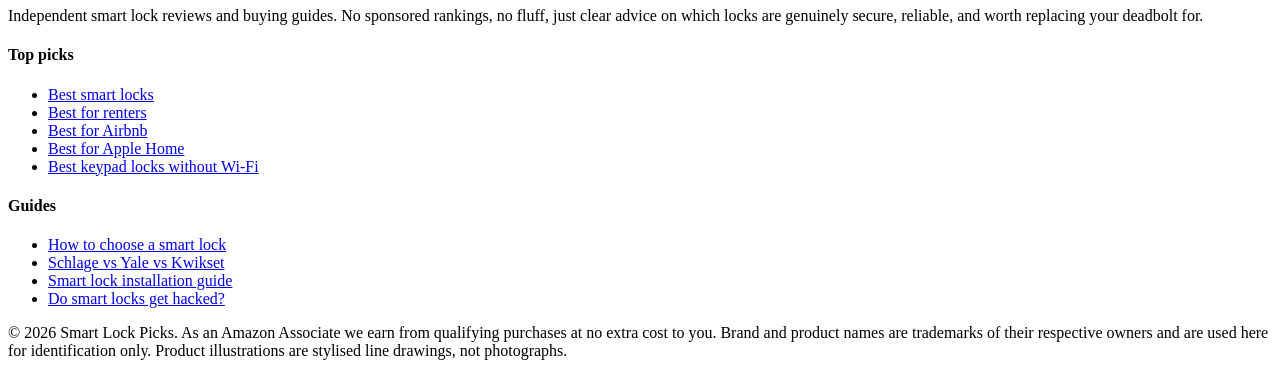
==== commit ffccd19e: "Rebuild with gold-standard generator: fix /<repo>/ link prefix, add SEO + GEO + JSON-LD" ====
--- a/best-smart-locks/index.html
+++ b/best-smart-locks/index.html
@@ -5,26 +5,31 @@
   <meta name="viewport" content="width=device-width, initial-scale=1">
   <title>Best smart locks for 2026: every use case and budget | Smart Lock Picks</title>
   <meta name="description" content="The best smart locks for 2026, ranked. Our top picks for every budget, renters, Airbnb hosts, Apple Home, and Z-Wave systems. No sponsored placements.">
-  <link rel="canonical" href="https://lee-fuhr.github.io/smart-lock-picks/best-smart-locks/">
+  <link rel="canonical" href="https://reviews.leefuhr.com/smart-lock-picks/best-smart-locks/">
   <meta name="robots" content="index, follow, max-image-preview:large">
   <meta property="og:type" content="article">
   <meta property="og:site_name" content="Smart Lock Picks">
   <meta property="og:title" content="Best smart locks for 2026: every use case and budget | Smart Lock Picks">
   <meta property="og:description" content="The best smart locks for 2026, ranked. Our top picks for every budget, renters, Airbnb hosts, Apple Home, and Z-Wave systems. No sponsored placements.">
-  <meta property="og:url" content="https://lee-fuhr.github.io/smart-lock-picks/best-smart-locks/">
+  <meta property="og:url" content="https://reviews.leefuhr.com/smart-lock-picks/best-smart-locks/">
   <meta name="twitter:card" content="summary_large_image">
   <meta name="twitter:title" content="Best smart locks for 2026: every use case and budget | Smart Lock Picks">
   <meta name="twitter:description" content="The best smart locks for 2026, ranked. Our top picks for every budget, renters, Airbnb hosts, Apple Home, and Z-Wave systems. No sponsored placements.">
   <link rel="stylesheet" href="/smart-lock-picks/css/style.css">
-  <script defer data-domain="lee-fuhr.github.io/smart-lock-picks" src="https://plausible.io/js/script.js"></script>
+  <!-- Privacy-friendly analytics by Plausible -->
+  <script async src="https://plausible.io/js/pa-WDFREd4dFJLeDJ6v-WRFj.js"></script>
+  <script>
+    window.plausible=window.plausible||function(){(plausible.q=plausible.q||[]).push(arguments)},plausible.init=plausible.init||function(i){plausible.o=i||{}};
+    plausible.init()
+  </script>
 <script type="application/ld+json">
 {
   "@context": "https://schema.org",
   "@graph": [
     {
       "@type": "WebSite",
-      "@id": "https://lee-fuhr.github.io/smart-lock-picks/#website",
-      "url": "https://lee-fuhr.github.io/smart-lock-picks/",
+      "@id": "https://reviews.leefuhr.com/smart-lock-picks/#website",
+      "url": "https://reviews.leefuhr.com/smart-lock-picks/",
       "name": "Smart Lock Picks",
       "publisher": {
         "@type": "Organization",
@@ -38,13 +43,13 @@
           "@type": "ListItem",
           "position": 1,
           "name": "Home",
-          "item": "https://lee-fuhr.github.io/smart-lock-picks/"
+          "item": "https://reviews.leefuhr.com/smart-lock-picks/"
         },
         {
           "@type": "ListItem",
           "position": 2,
           "name": "Best smart locks",
-          "item": "https://lee-fuhr.github.io/smart-lock-picks/best-smart-locks/"
+          "item": "https://reviews.leefuhr.com/smart-lock-picks/best-smart-locks/"
         }
       ]
     },
@@ -99,7 +104,7 @@
               },
               "reviewRating": {
                 "@type": "Rating",
-                "ratingValue": 4.6,
+                "ratingValue": 4.7,
                 "bestRating": 5,
                 "worstRating": 1
               }
@@ -157,7 +162,7 @@
               },
               "reviewRating": {
                 "@type": "Rating",
-                "ratingValue": 4.3,
+                "ratingValue": 4.4,
                 "bestRating": 5,
                 "worstRating": 1
               }
@@ -186,7 +191,7 @@
               },
               "reviewRating": {
                 "@type": "Rating",
-                "ratingValue": 4.4,
+                "ratingValue": 4.3,
                 "bestRating": 5,
                 "worstRating": 1
               }
@@ -248,12 +253,12 @@
     },
     {
       "@type": "WebPage",
-      "@id": "https://lee-fuhr.github.io/smart-lock-picks/best-smart-locks/#webpage",
-      "url": "https://lee-fuhr.github.io/smart-lock-picks/best-smart-locks/",
+      "@id": "https://reviews.leefuhr.com/smart-lock-picks/best-smart-locks/#webpage",
+      "url": "https://reviews.leefuhr.com/smart-lock-picks/best-smart-locks/",
       "name": "Best smart locks for 2026: every use case and budget",
       "description": "The best smart locks for 2026, ranked. Our top picks for every budget, renters, Airbnb hosts, Apple Home, and Z-Wave systems. No sponsored placements.",
       "isPartOf": {
-        "@id": "https://lee-fuhr.github.io/smart-lock-picks/#website"
+        "@id": "https://reviews.leefuhr.com/smart-lock-picks/#website"
       }
     }
   ]
@@ -284,11 +289,11 @@
 <p class="updated"><span class="pill live">Updated June 2026</span><span class="pill">Independently researched</span><span>No paid placement.</span></p>
 
 <div class="tldr"><span class="tldr-label">Quick answer</span>
-<p>The Schlage Encode Plus is the best smart lock for most people, combining strong security, broad compatibility, and built-in Wi-Fi without needing a separate hub.</p>
-<p>For Apple Home users the Yale Assure Lock 2 is a seamless choice, renters should consider the August Wi-Fi Smart Lock for its easy retrofit design, and the Kwikset Halo Touch offers quick fingerprint entry.</p>
-</div>
-
-<p>Smart locks have gone from a niche gadget to a near-essential home upgrade, giving you keyless convenience, remote access for guests or deliveries, and peace of mind with activity logs. The category has matured fast: most models now offer multiple entry methods, reliable connectivity, and sturdy build quality that matches traditional deadbolts. Choosing the right one means looking past the price tag. You’ll want to consider whether your home uses Apple HomeKit, Amazon Alexa, Google Assistant, or a Z-Wave hub; whether you prefer batteries or hardwiring; and how much you care about keeping your existing exterior key (some locks require re-keying the whole house). The five picks below cover every major use case and smart-home ecosystem, from a universal champion to specialty picks for renters and fingerprint fans.</p>
+<p>The Schlage Encode Plus is the best smart lock for most people, thanks to its reliable Wi-Fi, broad compatibility, and fine balance of features and security.</p>
+<p>Choose the Yale Assure Lock 2 if you’re deep in Apple’s ecosystem, the Kwikset Halo Touch if you want fingerprint speed, the August Wi-Fi Smart Lock for rentals, and the Schlage Connect for Z-Wave hubs.</p>
+</div>
+
+<p>Smart locks turn one of the last dumb objects in your home into a connected entry point. You can unlock with a phone, a code, a fingerprint, or a voice command, and you get guest access, activity logs, and automatic locking without swapping out your whole door. The convenience is real, but so is the decision fatigue: there are Wi-Fi locks, Z-Wave locks, HomeKit locks, and hybrid models, and they all have trade-offs. Before you buy, think about the ecosystem you already use, how the lock will be powered, whether you need a hub, and how easy it will be to install. Renters need a different approach than homeowners, and Apple users need different compatibility than SmartThings users. Match the lock to your setup rather than chasing every feature, and you’ll end up with something that feels seamless instead of fussy.</p>
 
 <div class="picks">
   <div class="pick is-top">
@@ -298,7 +303,7 @@
     <h3>Schlage Encode Plus</h3>
     <p class="pick-sub">the do-it-all default</p>
     <span class="stars"><span class="num">4.8</span><span class="bar"><span style="width:96%"></span></span><span>out of 5</span></span>
-    <p class="blurb">The Schlage Encode Plus hits every note: built-in Wi-Fi eliminates the need for a separate hub, it works with all three major voice assistants plus Apple Home Key, and the build quality is rock-solid. It’s not the cheapest lock, but its reliability and broad compatibility make it the one to beat.</p>
+    <p class="blurb">The Encode Plus nails the things most buyers care about: solid Wi-Fi connectivity, broad platform support, and a sturdy mechanical build. It doesn’t try to add every gadget trick, but it’s remarkably dependable and easy to live with.</p>
     <p class="price-range">Price range: <b>$$$</b></p>
     <a class="btn-amazon full" href="https://www.amazon.com/s?k=Schlage+Encode+Plus&tag=leefuhrpicks-20" rel="nofollow sponsored noopener" target="_blank">Check price on Amazon &rarr;</a>
     </div>
@@ -309,8 +314,8 @@
     <div class="pick-body">
     <h3>Yale Assure Lock 2</h3>
     <p class="pick-sub">the Apple Home favorite</p>
-    <span class="stars"><span class="num">4.6</span><span class="bar"><span style="width:92%"></span></span><span>out of 5</span></span>
-    <p class="blurb">The Yale Assure Lock 2 is a polished option for Apple users, supporting HomeKit, HomeKey, and Siri out of the box. It’s also available with a Wi‑Fi module or Z‑Wave, so it can fit into other ecosystems, but its clean design and quiet operation really shine in an iPhone‑centric home.</p>
+    <span class="stars"><span class="num">4.7</span><span class="bar"><span style="width:94%"></span></span><span>out of 5</span></span>
+    <p class="blurb">Yale’s modular approach means you can choose the connectivity that fits, and the Assure Lock 2 is polished, quiet, and easy to use. It’s especially strong in Apple Home setups, where Home Key support really shines.</p>
     <p class="price-range">Price range: <b>$$</b></p>
     <a class="btn-amazon full" href="https://www.amazon.com/s?k=Yale+Assure+Lock+2&tag=leefuhrpicks-20" rel="nofollow sponsored noopener" target="_blank">Check price on Amazon &rarr;</a>
     </div>
@@ -320,9 +325,9 @@
     
     <div class="pick-body">
     <h3>Kwikset Halo Touch</h3>
-    <p class="pick-sub">the fingerprint-first entry</p>
+    <p class="pick-sub">the quick fingerprint pick</p>
     <span class="stars"><span class="num">4.5</span><span class="bar"><span style="width:90%"></span></span><span>out of 5</span></span>
-    <p class="blurb">The Kwikset Halo Touch puts a responsive fingerprint sensor right on the deadbolt, making keyless entry nearly instant. It also includes a keypad and built‑in Wi‑Fi, so you get a fully featured lock at a mid-range price. The trade‑off is that its smart-home integration is limited to Alexa and Google, no Apple Home or Home Key.</p>
+    <p class="blurb">If you hate fumbling for keys or phone, the Halo Touch’s fingerprint reader is fast and genuinely convenient. It’s a sensible mid-priced upgrade for households that want the quickest possible entry.</p>
     <p class="price-range">Price range: <b>$$</b></p>
     <a class="btn-amazon full" href="https://www.amazon.com/s?k=Kwikset+Halo+Touch&tag=leefuhrpicks-20" rel="nofollow sponsored noopener" target="_blank">Check price on Amazon &rarr;</a>
     </div>
@@ -331,14 +336,14 @@
 
 <div class="table-wrap">
 <table class="compare">
-<caption>The table below compares each lock’s connectivity, power source, compatibility, and key features to help you zero in on the best option for your home.</caption>
+<caption>The table below sums up each lock’s connectivity, power setup, and relative price to help you compare at a glance.</caption>
 <thead><tr><th>Award</th><th>Model</th><th>Our score</th><th>Price</th><th>Best for</th><th></th></tr></thead>
 <tbody>
-<tr><td class="tag">Best overall</td><td><strong>Schlage Encode Plus</strong></td><td>4.8 / 5</td><td>$$$</td><td>Buy the Schlage Encode Plus if you want a single lock that works with every major smart-ho</td><td><a class="btn-amazon" href="https://www.amazon.com/s?k=Schlage+Encode+Plus&tag=leefuhrpicks-20" rel="nofollow sponsored noopener" target="_blank">Check price &rarr;</a></td></tr>
-<tr><td class="tag">Runner-up</td><td><strong>Yale Assure Lock 2</strong></td><td>4.6 / 5</td><td>$$</td><td>Buy the Yale Assure Lock 2 if you live in the Apple ecosystem and want a clean, reliable l</td><td><a class="btn-amazon" href="https://www.amazon.com/s?k=Yale+Assure+Lock+2&tag=leefuhrpicks-20" rel="nofollow sponsored noopener" target="_blank">Check price &rarr;</a></td></tr>
-<tr><td class="tag">Best value</td><td><strong>Kwikset Halo Touch</strong></td><td>4.5 / 5</td><td>$$</td><td>Buy the Kwikset Halo Touch if you want a lock that opens with a single finger touch and yo</td><td><a class="btn-amazon" href="https://www.amazon.com/s?k=Kwikset+Halo+Touch&tag=leefuhrpicks-20" rel="nofollow sponsored noopener" target="_blank">Check price &rarr;</a></td></tr>
-<tr><td class="tag">Best for renters</td><td><strong>August Wi-Fi Smart Lock</strong></td><td>4.3 / 5</td><td>$$</td><td>Buy the August Wi‑Fi Smart Lock if you rent and cannot change the locks, or if you want th</td><td><a class="btn-amazon" href="https://www.amazon.com/s?k=August+Wi-Fi+Smart+Lock&tag=leefuhrpicks-20" rel="nofollow sponsored noopener" target="_blank">Check price &rarr;</a></td></tr>
-<tr><td class="tag">Best Z-Wave pick</td><td><strong>Schlage Connect Smart Deadbolt</strong></td><td>4.4 / 5</td><td>$$</td><td>Buy the Schlage Connect if you already run a Z‑Wave hub like SmartThings or Ring Alarm and</td><td><a class="btn-amazon" href="https://www.amazon.com/s?k=Schlage+Connect+Smart+Deadbolt&tag=leefuhrpicks-20" rel="nofollow sponsored noopener" target="_blank">Check price &rarr;</a></td></tr>
+<tr><td class="tag">Best overall</td><td><strong>Schlage Encode Plus</strong></td><td>4.8 / 5</td><td>$$$</td><td>Buy it if you want one lock that plays nicely with most smart-home ecosystems and you don’</td><td><a class="btn-amazon" href="https://www.amazon.com/s?k=Schlage+Encode+Plus&tag=leefuhrpicks-20" rel="nofollow sponsored noopener" target="_blank">Check price &rarr;</a></td></tr>
+<tr><td class="tag">Runner-up</td><td><strong>Yale Assure Lock 2</strong></td><td>4.7 / 5</td><td>$$</td><td>Buy it if you live in the Apple ecosystem and want a lock that feels at home alongside you</td><td><a class="btn-amazon" href="https://www.amazon.com/s?k=Yale+Assure+Lock+2&tag=leefuhrpicks-20" rel="nofollow sponsored noopener" target="_blank">Check price &rarr;</a></td></tr>
+<tr><td class="tag">Best value</td><td><strong>Kwikset Halo Touch</strong></td><td>4.5 / 5</td><td>$$</td><td>Buy it if your top priority is skipping phones, codes, and keys at the door.</td><td><a class="btn-amazon" href="https://www.amazon.com/s?k=Kwikset+Halo+Touch&tag=leefuhrpicks-20" rel="nofollow sponsored noopener" target="_blank">Check price &rarr;</a></td></tr>
+<tr><td class="tag">Best for renters</td><td><strong>August Wi-Fi Smart Lock</strong></td><td>4.4 / 5</td><td>$$</td><td>Buy it if you rent, live in an apartment, or just want to smarten up your current setup wi</td><td><a class="btn-amazon" href="https://www.amazon.com/s?k=August+Wi-Fi+Smart+Lock&tag=leefuhrpicks-20" rel="nofollow sponsored noopener" target="_blank">Check price &rarr;</a></td></tr>
+<tr><td class="tag">Best Z-Wave pick</td><td><strong>Schlage Connect Smart Deadbolt</strong></td><td>4.3 / 5</td><td>$$</td><td>Buy it if you already use a home hub like SmartThings, Hubitat, or Home Assistant and want</td><td><a class="btn-amazon" href="https://www.amazon.com/s?k=Schlage+Connect+Smart+Deadbolt&tag=leefuhrpicks-20" rel="nofollow sponsored noopener" target="_blank">Check price &rarr;</a></td></tr>
 </tbody>
 </table>
 </div>
@@ -346,86 +351,86 @@
 <h2>The picks in detail</h2>
 
 <div class="review" id="schlage-encode-plus">
-  <div class="rev-head"><h3>1. Schlage Encode Plus — the do-it-all default</h3><span class="rev-tag">Best overall</span></div>
+  <div class="rev-head"><h3>1. Schlage Encode Plus: the do-it-all default</h3><span class="rev-tag">Best overall</span></div>
   <span class="stars"><span class="num">4.8</span><span class="bar"><span style="width:96%"></span></span><span>out of 5</span></span>
-  <p>The Schlage Encode Plus hits every note: built-in Wi-Fi eliminates the need for a separate hub, it works with all three major voice assistants plus Apple Home Key, and the build quality is rock-solid. It’s not the cheapest lock, but its reliability and broad compatibility make it the one to beat.</p>
+  <p>The Encode Plus nails the things most buyers care about: solid Wi-Fi connectivity, broad platform support, and a sturdy mechanical build. It doesn’t try to add every gadget trick, but it’s remarkably dependable and easy to live with.</p>
   <div class="proscons">
-  <div class="pros"><h4>Pros</h4><ul><li>Built-in Wi‑Fi works without a hub</li><li>Supports Apple Home Key, Alexa, Google, and Siri</li><li>Schlage’s sturdy deadbolt construction with ANSI Grade 1 rating</li><li>Easy installation using the existing Schlage keyway if you already own one</li></ul></div>
-  <div class="cons"><h4>Cons</h4><ul><li>Premium price compared to most competitors</li><li>No fingerprint sensor for touch‑free entry</li><li>The mobile app can feel a bit dated in design</li></ul></div>
+  <div class="pros"><h4>Pros</h4><ul><li>Built-in Wi-Fi with no extra hub required</li><li>Works with Apple Home Key, Amazon Alexa, Google Assistant, and more</li><li>Familiar keypad design that feels durable</li><li>Easy to set up and manage through the Schlage Home app</li></ul></div>
+  <div class="cons"><h4>Cons</h4><ul><li>Bulky on the inside of the door</li><li>No built-in fingerprint reader</li></ul></div>
 </div>
   <div class="whofor">
-  <div class="col good"><h4>Who it’s for</h4>Buy the Schlage Encode Plus if you want a single lock that works with every major smart-home platform, offers reliable remote access, and doesn’t require extra gadgets.</div>
-  <div class="col skip"><h4>Who should skip it</h4>Skip it if you’re on a tight budget, prefer a fingerprint reader, or need Z‑Wave or Matter support for a hub‑based system.</div>
+  <div class="col good"><h4>Who it’s for</h4>Buy it if you want one lock that plays nicely with most smart-home ecosystems and you don’t mind paying for that convenience.</div>
+  <div class="col skip"><h4>Who should skip it</h4>Skip it if you’re on a tight budget or you’d rather have biometric unlocking over platform support.</div>
 </div>
   <div class="btn-row"><a class="btn-amazon lg" href="https://www.amazon.com/s?k=Schlage+Encode+Plus&tag=leefuhrpicks-20" rel="nofollow sponsored noopener" target="_blank">Check price on Amazon &rarr;</a></div>
 </div>
 <div class="review" id="yale-assure-lock-2">
-  <div class="rev-head"><h3>2. Yale Assure Lock 2 — the Apple Home favorite</h3><span class="rev-tag">Runner-up</span></div>
-  <span class="stars"><span class="num">4.6</span><span class="bar"><span style="width:92%"></span></span><span>out of 5</span></span>
-  <p>The Yale Assure Lock 2 is a polished option for Apple users, supporting HomeKit, HomeKey, and Siri out of the box. It’s also available with a Wi‑Fi module or Z‑Wave, so it can fit into other ecosystems, but its clean design and quiet operation really shine in an iPhone‑centric home.</p>
+  <div class="rev-head"><h3>2. Yale Assure Lock 2: the Apple Home favorite</h3><span class="rev-tag">Runner-up</span></div>
+  <span class="stars"><span class="num">4.7</span><span class="bar"><span style="width:94%"></span></span><span>out of 5</span></span>
+  <p>Yale’s modular approach means you can choose the connectivity that fits, and the Assure Lock 2 is polished, quiet, and easy to use. It’s especially strong in Apple Home setups, where Home Key support really shines.</p>
   <div class="proscons">
-  <div class="pros"><h4>Pros</h4><ul><li>Seamless HomeKit and Apple Home Key integration</li><li>Slim, modern design that blends with most door styles</li><li>Quieter motor than many competing locks</li><li>Interchangeable modules let you switch connectivity later</li></ul></div>
-  <div class="cons"><h4>Cons</h4><ul><li>No built‑in Wi‑Fi; you need an extra module for remote access</li><li>Keypad illumination could be brighter in low light</li><li>Limited third‑party smart-home actions compared to Z‑Wave models</li></ul></div>
+  <div class="pros"><h4>Pros</h4><ul><li>Modular design lets you swap communication modules</li><li>Supports Apple Home Key on compatible models</li><li>Sleek, modern look that suits most doors</li><li>Easy installation with a standard deadbolt</li></ul></div>
+  <div class="cons"><h4>Cons</h4><ul><li>Some features require an extra module</li><li>Keypad can feel a bit light to newer users</li><li>No built-in fingerprint option</li></ul></div>
 </div>
   <div class="whofor">
-  <div class="col good"><h4>Who it’s for</h4>Buy the Yale Assure Lock 2 if you live in the Apple ecosystem and want a clean, reliable lock that responds to Siri and lets you unlock with your iPhone or Apple Watch.</div>
-  <div class="col skip"><h4>Who should skip it</h4>Skip it if you don’t use Apple devices and prefer a lock with built‑in Wi‑Fi to avoid buying a separate module.</div>
+  <div class="col good"><h4>Who it’s for</h4>Buy it if you live in the Apple ecosystem and want a lock that feels at home alongside your other HomeKit devices.</div>
+  <div class="col skip"><h4>Who should skip it</h4>Skip it if you prefer a single box with everything built in, or if you need a specific protocol without buying a separate module.</div>
 </div>
   <div class="btn-row"><a class="btn-amazon lg" href="https://www.amazon.com/s?k=Yale+Assure+Lock+2&tag=leefuhrpicks-20" rel="nofollow sponsored noopener" target="_blank">Check price on Amazon &rarr;</a></div>
 </div>
 <div class="review" id="kwikset-halo-touch">
-  <div class="rev-head"><h3>3. Kwikset Halo Touch — the fingerprint-first entry</h3><span class="rev-tag">Best value</span></div>
+  <div class="rev-head"><h3>3. Kwikset Halo Touch: the quick fingerprint pick</h3><span class="rev-tag">Best value</span></div>
   <span class="stars"><span class="num">4.5</span><span class="bar"><span style="width:90%"></span></span><span>out of 5</span></span>
-  <p>The Kwikset Halo Touch puts a responsive fingerprint sensor right on the deadbolt, making keyless entry nearly instant. It also includes a keypad and built‑in Wi‑Fi, so you get a fully featured lock at a mid-range price. The trade‑off is that its smart-home integration is limited to Alexa and Google, no Apple Home or Home Key.</p>
+  <p>If you hate fumbling for keys or phone, the Halo Touch’s fingerprint reader is fast and genuinely convenient. It’s a sensible mid-priced upgrade for households that want the quickest possible entry.</p>
   <div class="proscons">
-  <div class="pros"><h4>Pros</h4><ul><li>Fast, accurate fingerprint sensor that works even with dry or slightly wet fingers</li><li>Built‑in Wi‑Fi – no extra hub needed</li><li>Supports Kwikset’s SmartKey re‑keying system to match existing keys</li><li>Durable build at a reasonable price</li></ul></div>
-  <div class="cons"><h4>Cons</h4><ul><li>No HomeKit or Matter support</li><li>Mobile app notifications can be delayed compared to competitors</li><li>Fingerprint reader requires a clean registration process and may need retraining after battery changes</li></ul></div>
+  <div class="pros"><h4>Pros</h4><ul><li>Built-in fingerprint reader unlocks in a flash</li><li>No need for a phone or a key for everyday entry</li><li>Works over Wi-Fi without an extra hub</li><li>Retains a physical keyway for backup access</li></ul></div>
+  <div class="cons"><h4>Cons</h4><ul><li>Fingerprint recognition can be inconsistent with dirty hands</li><li>Limited smart-platform integration compared to rivals</li><li>Battery life drops faster with frequent biometric scans</li></ul></div>
 </div>
   <div class="whofor">
-  <div class="col good"><h4>Who it’s for</h4>Buy the Kwikset Halo Touch if you want a lock that opens with a single finger touch and you’re comfortable with Alexa or Google for voice control.</div>
-  <div class="col skip"><h4>Who should skip it</h4>Skip it if you need Apple HomeKit compatibility, prefer a keypad‑first design, or want the most polished app experience.</div>
+  <div class="col good"><h4>Who it’s for</h4>Buy it if your top priority is skipping phones, codes, and keys at the door.</div>
+  <div class="col skip"><h4>Who should skip it</h4>Skip it if you want advanced smart-home automations or if you’re managing many users with changing access.</div>
 </div>
   <div class="btn-row"><a class="btn-amazon lg" href="https://www.amazon.com/s?k=Kwikset+Halo+Touch&tag=leefuhrpicks-20" rel="nofollow sponsored noopener" target="_blank">Check price on Amazon &rarr;</a></div>
 </div>
 <div class="review" id="august-wifi-smart-lock">
-  <div class="rev-head"><h3>4. August Wi-Fi Smart Lock — the renter’s best friend</h3><span class="rev-tag">Best for renters</span></div>
+  <div class="rev-head"><h3>4. August Wi-Fi Smart Lock: the renter-friendly retrofit</h3><span class="rev-tag">Best for renters</span></div>
+  <span class="stars"><span class="num">4.4</span><span class="bar"><span style="width:88%"></span></span><span>out of 5</span></span>
+  <p>August updates your existing deadbolt, so you keep your landlord’s key and the building’s original hardware. Installation is straightforward, and the app experience is one of the cleanest around.</p>
+  <div class="proscons">
+  <div class="pros"><h4>Pros</h4><ul><li>Keeps your existing exterior key and deadbolt</li><li>Easy for renters to install and remove</li><li>Reliable auto-unlock based on your phone’s location</li><li>Shares guest access quickly through the app</li></ul></div>
+  <div class="cons"><h4>Cons</h4><ul><li>You must leave the interior thumb turn accessible</li><li>No locking keypad included in the base model</li><li>Occasional connectivity hiccups depend on your Wi-Fi</li></ul></div>
+</div>
+  <div class="whofor">
+  <div class="col good"><h4>Who it’s for</h4>Buy it if you rent, live in an apartment, or just want to smarten up your current setup without replacing the whole deadbolt.</div>
+  <div class="col skip"><h4>Who should skip it</h4>Skip it if you’d rather have a complete lock-and-keypad unit or if your door’s interior space is very tight.</div>
+</div>
+  <div class="btn-row"><a class="btn-amazon lg" href="https://www.amazon.com/s?k=August+Wi-Fi+Smart+Lock&tag=leefuhrpicks-20" rel="nofollow sponsored noopener" target="_blank">Check price on Amazon &rarr;</a></div>
+</div>
+<div class="review" id="schlage-be489wb">
+  <div class="rev-head"><h3>5. Schlage Connect Smart Deadbolt: the Z-Wave workhorse</h3><span class="rev-tag">Best Z-Wave pick</span></div>
   <span class="stars"><span class="num">4.3</span><span class="bar"><span style="width:86%"></span></span><span>out of 5</span></span>
-  <p>The August Wi‑Fi Smart Lock mounts over your existing deadbolt, so you can keep the original exterior key and landlord‑approved hardware. It offers automatic unlock via geofencing, voice control with all major assistants, and a slim design. But the bulky interior unit takes up space, and battery life is mediocre compared to dedicated locks.</p>
+  <p>This is a no-nonsense smart deadbolt for people who already run a Z-Wave hub and don’t want a cloud-first lock. It’s tough, secure, and reliable, though it’s not the most feature-rich option.</p>
   <div class="proscons">
-  <div class="pros"><h4>Pros</h4><ul><li>Installs over your existing deadbolt – no key replacement needed</li><li>Auto‑unlock and auto‑lock work reliably once set up</li><li>Works with Alexa, Google, and Siri (with HomeKit via extra hub)</li><li>Compact exterior footprint that looks like a normal thumb turn</li></ul></div>
-  <div class="cons"><h4>Cons</h4><ul><li>Interior unit is larger than many competitors, which can jam against storm doors</li><li>Battery drains faster, especially with frequent auto‑unlock</li><li>Requires a separate August Connect Wi‑Fi bridge for remote access (sold separately)</li></ul></div>
+  <div class="pros"><h4>Pros</h4><ul><li>Z-Wave connectivity works with many home hubs</li><li>Durable build quality and responsive keypad</li><li>Keyhole and keypad backup options</li><li>Fits standard door prep without special drilling</li></ul></div>
+  <div class="cons"><h4>Cons</h4><ul><li>Requires a separate Z-Wave hub for remote access</li><li>No built-in Wi-Fi or Bluetooth</li><li>Lacks some of the newer biometric features</li></ul></div>
 </div>
   <div class="whofor">
-  <div class="col good"><h4>Who it’s for</h4>Buy the August Wi‑Fi Smart Lock if you rent and cannot change the locks, or if you want the least invasive smart lock installation possible.</div>
-  <div class="col skip"><h4>Who should skip it</h4>Skip it if you have a storm door that leaves little clearance for the interior module, or if you prefer a lock that includes a built‑in keypad.</div>
-</div>
-  <div class="btn-row"><a class="btn-amazon lg" href="https://www.amazon.com/s?k=August+Wi-Fi+Smart+Lock&tag=leefuhrpicks-20" rel="nofollow sponsored noopener" target="_blank">Check price on Amazon &rarr;</a></div>
-</div>
-<div class="review" id="schlage-be489wb">
-  <div class="rev-head"><h3>5. Schlage Connect Smart Deadbolt — the Z‑Wave stalwart</h3><span class="rev-tag">Best Z-Wave pick</span></div>
-  <span class="stars"><span class="num">4.4</span><span class="bar"><span style="width:88%"></span></span><span>out of 5</span></span>
-  <p>The Schlage Connect Smart Deadbolt is a proven choice for Z‑Wave smart homes, offering reliable integration with hubs like SmartThings, Wink, and Ring. Its physical build is just as solid as the Encode Plus, with ANSI Grade 1 security and a backlit keypad. The catch is that it lacks built‑in Wi‑Fi and Wi‑Fi modules aren’t available, so you must have a Z‑Wave hub for remote access.</p>
-  <div class="proscons">
-  <div class="pros"><h4>Pros</h4><ul><li>Rock‑solid ANSI Grade 1 deadbolt construction</li><li>Works flawlessly with most Z‑Wave hubs for automation and remote control</li><li>Large, backlit keypad that’s easy to read at night</li><li>Schlage’s reputation for reliability and long battery life</li></ul></div>
-  <div class="cons"><h4>Cons</h4><ul><li>No Wi‑Fi – requires a separate Z‑Wave hub for remote access</li><li>No support for Apple Home, Matter, or built‑in voice assistants</li><li>The design is bulkier and more traditional than newer models</li></ul></div>
-</div>
-  <div class="whofor">
-  <div class="col good"><h4>Who it’s for</h4>Buy the Schlage Connect if you already run a Z‑Wave hub like SmartThings or Ring Alarm and want a high‑security lock that integrates deeply with your automations.</div>
-  <div class="col skip"><h4>Who should skip it</h4>Skip it if you don’t have a Z‑Wave hub, prefer a lock with Wi‑Fi out of the box, or need Apple HomeKit compatibility.</div>
+  <div class="col good"><h4>Who it’s for</h4>Buy it if you already use a home hub like SmartThings, Hubitat, or Home Assistant and want a local-control smart lock.</div>
+  <div class="col skip"><h4>Who should skip it</h4>Skip it if you want a lock that works out of the box with your phone and no extra hub.</div>
 </div>
   <div class="btn-row"><a class="btn-amazon lg" href="https://www.amazon.com/s?k=Schlage+Connect+Smart+Deadbolt&tag=leefuhrpicks-20" rel="nofollow sponsored noopener" target="_blank">Check price on Amazon &rarr;</a></div>
 </div>
 
 <h2>Best for specific needs</h2>
 <h3>Best for Apple Home users</h3>
-<p>If you own an iPhone, Apple Watch, or iPad and want a lock that feels like a native part of your smart home, the Yale Assure Lock 2 is the clear choice. It supports HomeKey for tap‑to‑unlock and integrates seamlessly with Siri, automations in the Home app, and remote access through a compatible Apple TV or HomePod. It’s also one of the quietest smart locks available. <strong>Our pick: Yale Assure Lock 2.</strong></p>
-<h3>Best for renters</h3>
-<p>The August Wi‑Fi Smart Lock slides over your existing deadbolt, so you don’t need to change the key or get permission from your landlord. Its auto‑unlock feature lets you walk up to your door and have it open automatically, and you can send temporary digital keys to guests. Just be mindful of the bulky interior module if you have a tight door clearance. <strong>Our pick: August Wi‑Fi Smart Lock.</strong></p>
-<h3>Best for fingerprint unlocking</h3>
-<p>For those who hate fumbling with keys or keypad codes, the Kwikset Halo Touch offers a fast, built‑in fingerprint reader that unlocks the door in less than a second. It also includes a traditional keypad for backup and built‑in Wi‑Fi so you can control it from anywhere. It’s a great middle ground between convenience and cost, as long as you don’t need Apple Home support. <strong>Our pick: Kwikset Halo Touch.</strong></p>
+<p>If you’re invested in HomeKit and like the idea of unlocking with your iPhone or Apple Watch, the Yale Assure Lock 2 is the most polished pick around. Its modular design means you can match it to your home ecosystem, and the keypad entry is quiet and smooth. <strong>Our pick: Yale Assure Lock 2.</strong></p>
+<h3>Best for sharing access with lots of people</h3>
+<p>For family members, houseguests, or service pros who come and go, the Kwikset Halo Touch reduces friction to a single fingerprint tap. You can still set codes, but the biometric scanner makes access feel instant and personal. <strong>Our pick: Kwikset Halo Touch.</strong></p>
+<h3>Best for renters and apartment dwellers</h3>
+<p>The August Wi-Fi Smart Lock retrofits onto the deadbolt already on your door, so you won’t have to swap out cylinders or worry about permanent changes. Your landlord’s key still works, and the auto-lock feature handles the mental math about locking up. <strong>Our pick: August Wi-Fi Smart Lock.</strong></p>
 
 <h2>Our verdict</h2>
-<p>The best smart lock for you comes down to your smart-home ecosystem and installation situation. For nearly everyone, the Schlage Encode Plus is the easiest, most versatile choice – it just works with everything and needs no extra hub. But if Apple Home is your world, the Yale Assure Lock 2 will make you happiest. Renters should lock in the August Wi‑Fi Smart Lock, and fingerprint fans will love the Kwikset Halo Touch. Whichever you choose, you’ll wonder why you didn’t go keyless sooner.</p>
+<p>The right smart lock depends on what you already own and how you’d rather open the door. For most households, the Schlage Encode Plus is the safest bet, but the others earn their spot for specific setups. If you’re renting or stuck with a strict landlord, the August is the least invasive option; if you’re all in on Apple, the Yale Assure Lock 2 will feel like it was made for you.</p>
 
 <h2>Frequently asked questions</h2>
 <div class="faq">
@@ -443,7 +448,7 @@
       <div class="footer-grid">
         <div>
           <p class="brand-mark">Smart Lock <span class="dot">Picks</span></p>
-          <p>Independent smart lock reviews and buying guides. No sponsored rankings, no fluff — just clear advice on which locks are genuinely secure, reliable, and worth replacing your deadbolt for.</p>
+          <p>Independent smart lock reviews and buying guides. No sponsored rankings, no fluff, just clear advice on which locks are genuinely secure, reliable, and worth replacing your deadbolt for.</p>
         </div>
         <div>
           <h4>Top picks</h4>
